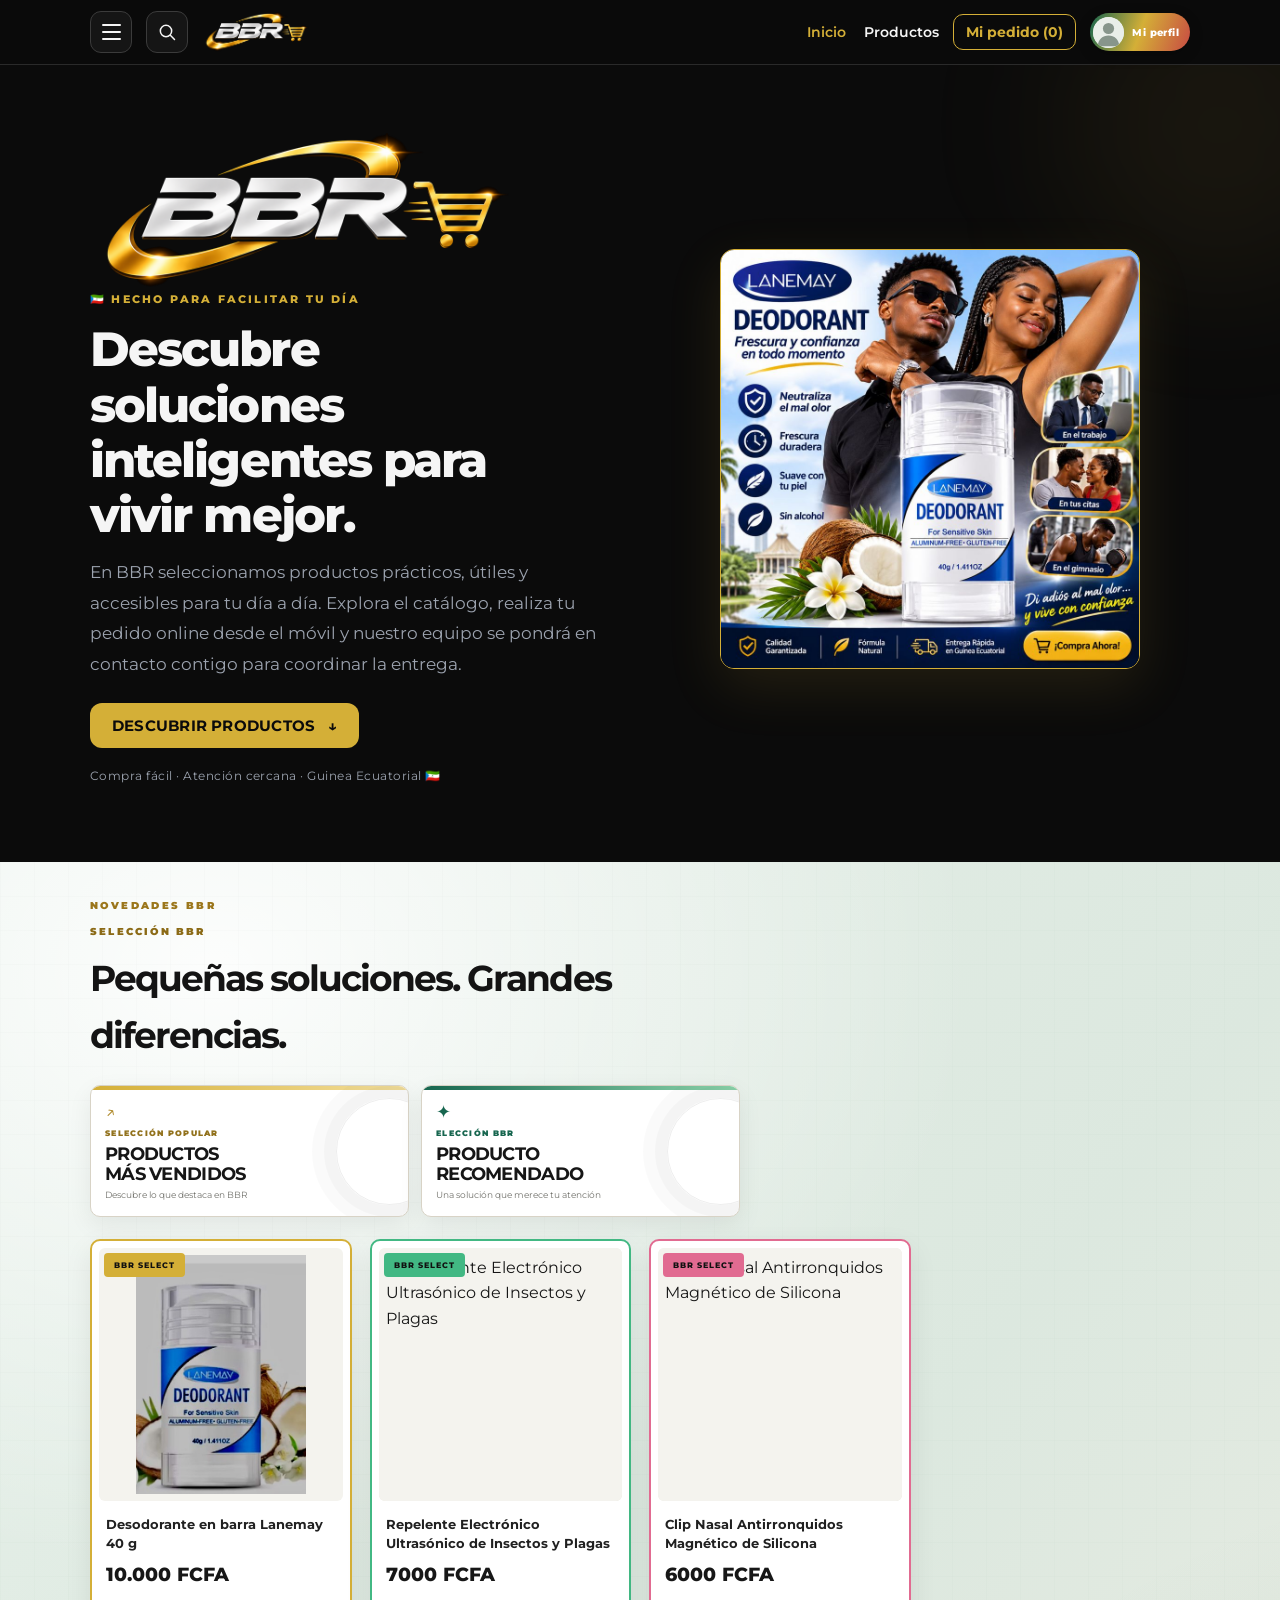
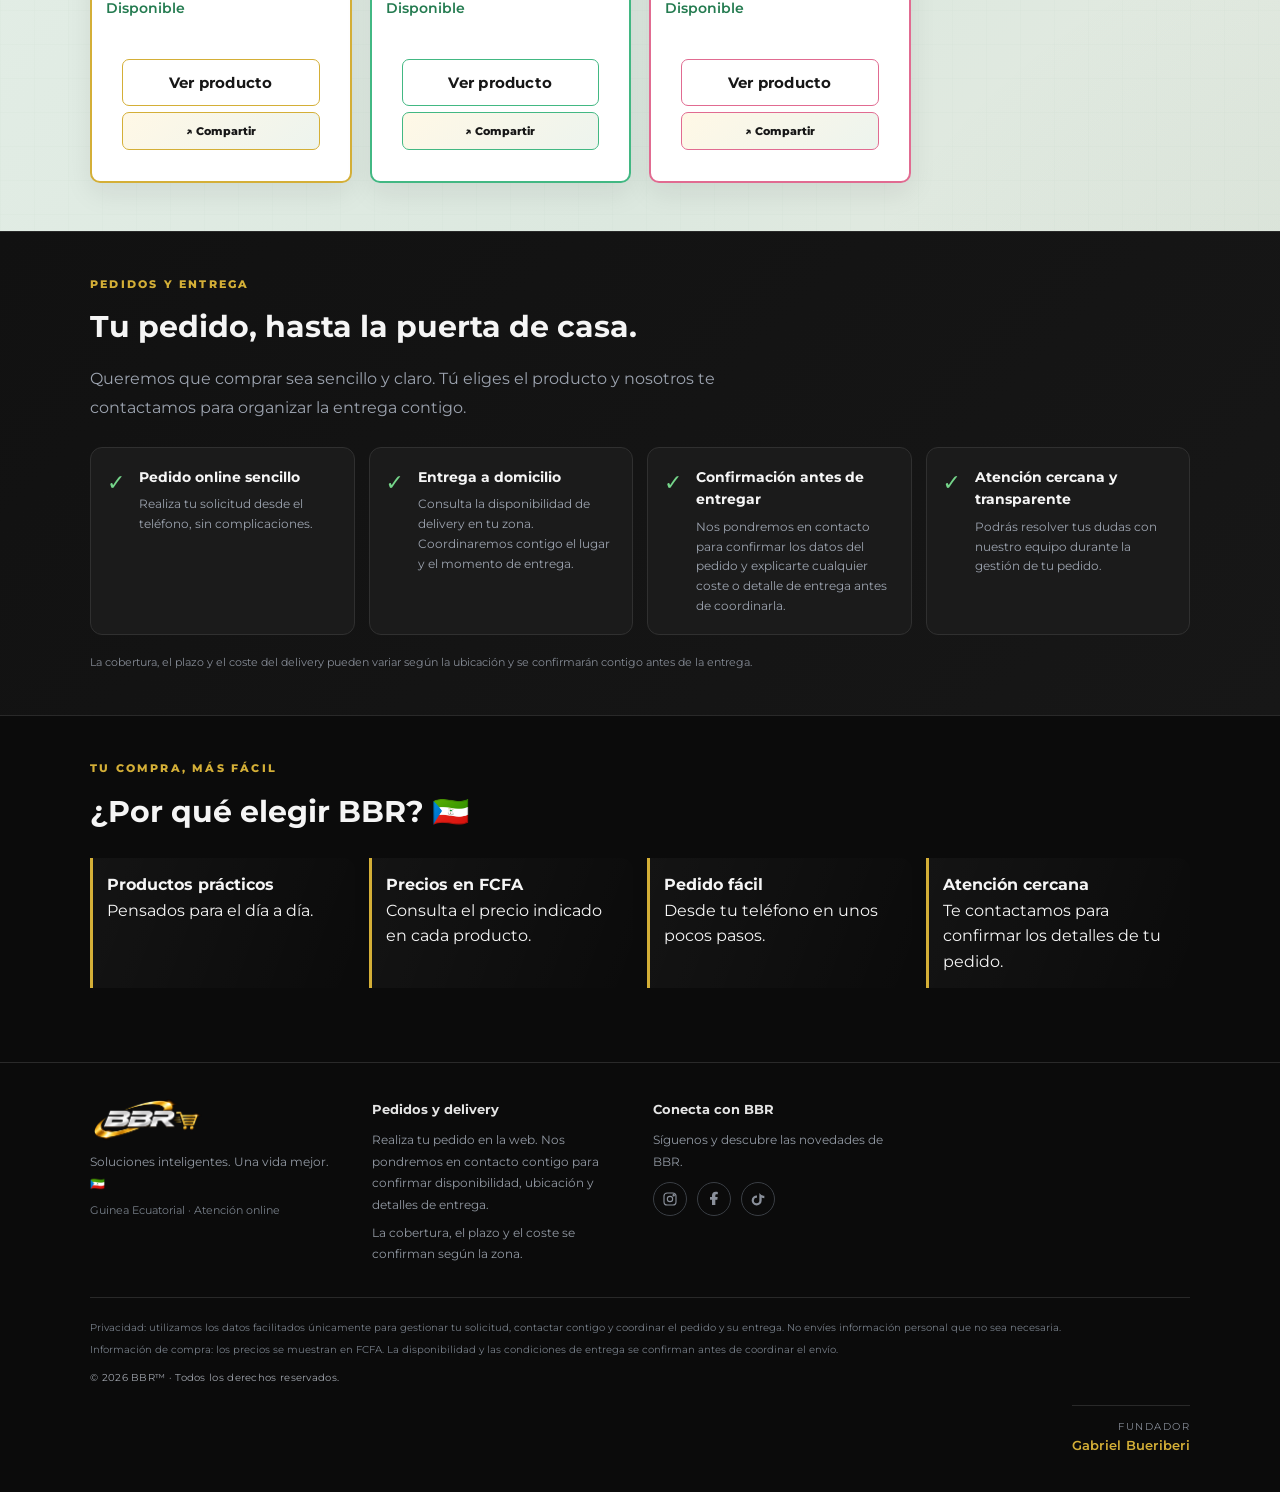
==== index.html @ b3d57d75 "Refresh BBR pages with latest search and back navigation" ====
<!doctype html>
<html lang="es">
<head>
<meta charset="utf-8">
<meta name="viewport" content="width=device-width,initial-scale=1">
<title>Inicio | BBR</title>
<meta name="description" content="BBR: productos prácticos y accesibles en Guinea Ecuatorial. Haz tu pedido online y consulta la entrega a domicilio según tu zona.">
<link rel="icon" href="logo.png">
<link rel="preconnect" href="https://fonts.googleapis.com">
<link rel="preconnect" href="https://fonts.gstatic.com" crossorigin>
<link href="https://fonts.googleapis.com/css2?family=Montserrat:wght@400;600;700;800&display=swap" rel="stylesheet">
<link rel="stylesheet" href="styles.css?v=20261126-search1">
</head>
<body data-page="home">
<header id="hd"></header>
<main>
  <div class="hero">
    <div class="w">
      <div>
        <img class="logo" src="logo.png" alt="BBR">
        <p class="eyebrow">🇬🇶 HECHO PARA FACILITAR TU DÍA</p>
        <h1>Descubre soluciones inteligentes para vivir mejor.</h1>
        <p class="lead">En BBR seleccionamos productos prácticos, útiles y accesibles para tu día a día. Explora el catálogo, realiza tu pedido online desde el móvil y nuestro equipo se pondrá en contacto contigo para coordinar la entrega.</p>
        <a class="btn hero-cta" href="#productos">DESCUBRIR PRODUCTOS <span aria-hidden="true">↓</span></a>
        <p class="hero-note">Compra fácil · Atención cercana · Guinea Ecuatorial 🇬🇶</p>
      </div>
      <div class="frame"><img src="cartel.jpg" alt="Producto destacado de BBR"></div>
    </div>
  </div>
  <section class="featured-section" id="productos"><div class="w products-reveal"><p class="eyebrow">SELECCIÓN BBR</p><h2>Pequeñas soluciones. Grandes diferencias.</h2><div class="product-highlights" aria-label="Selecciones BBR"><a class="highlight-tile best-seller" href="#productos"><span class="highlight-icon">↗</span><small>SELECCIÓN POPULAR</small><strong>PRODUCTOS<br>MÁS VENDIDOS</strong><span>Descubre lo que destaca en BBR</span></a><a class="highlight-tile recommended" href="#productos"><span class="highlight-icon">✦</span><small>ELECCIÓN BBR</small><strong>PRODUCTO<br>RECOMENDADO</strong><span>Una solución que merece tu atención</span></a></div><div class="grid" id="feat"></div></div></section>
  <section class="delivery-section">
    <div class="w">
      <p class="eyebrow">PEDIDOS Y ENTREGA</p>
      <h2>Tu pedido, hasta la puerta de casa.</h2>
      <p class="delivery-intro">Queremos que comprar sea sencillo y claro. Tú eliges el producto y nosotros te contactamos para organizar la entrega contigo.</p>
      <div class="delivery-points">
        <p><span aria-hidden="true">✓</span><b>Pedido online sencillo</b><small>Realiza tu solicitud desde el teléfono, sin complicaciones.</small></p>
        <p><span aria-hidden="true">✓</span><b>Entrega a domicilio</b><small>Consulta la disponibilidad de delivery en tu zona. Coordinaremos contigo el lugar y el momento de entrega.</small></p>
        <p><span aria-hidden="true">✓</span><b>Confirmación antes de entregar</b><small>Nos pondremos en contacto para confirmar los datos del pedido y explicarte cualquier coste o detalle de entrega antes de coordinarla.</small></p>
        <p><span aria-hidden="true">✓</span><b>Atención cercana y transparente</b><small>Podrás resolver tus dudas con nuestro equipo durante la gestión de tu pedido.</small></p>
      </div>
      <p class="delivery-note">La cobertura, el plazo y el coste del delivery pueden variar según la ubicación y se confirmarán contigo antes de la entrega.</p>
    </div>
  </section>
  <section><div class="w"><p class="eyebrow">TU COMPRA, MÁS FÁCIL</p><h2>¿Por qué elegir BBR? 🇬🇶</h2><div class="adv"><p><b>Productos prácticos</b>Pensados para el día a día.</p><p><b>Precios en FCFA</b>Consulta el precio indicado en cada producto.</p><p><b>Pedido fácil</b>Desde tu teléfono en unos pocos pasos.</p><p><b>Atención cercana</b>Te contactamos para confirmar los detalles de tu pedido.</p></div></div></section>
</main>
<footer id="ft"></footer>
<script src="app.js?v=20261126-search1"></script>
</body>
</html>
---- styles.css ----
:root{--n:#0B0B0B;--o:#D4AF37;--b:#F5F5F5;--g:#9CA3AF;--l:#161616;--r:14px}
*{box-sizing:border-box;margin:0}html{scroll-behavior:smooth}
body{font:400 16px/1.6 Montserrat,system-ui,sans-serif;background:var(--n);color:var(--b)}
img{max-width:100%;display:block}a{color:inherit;text-decoration:none}
.w{width:min(1100px,92%);margin:auto}
header{position:sticky;top:0;z-index:9;background:rgba(11,11,11,.94);border-bottom:1px solid #2a2a2a;backdrop-filter:blur(8px)}
header .w{display:flex;align-items:center;justify-content:space-between;height:64px;gap:12px}
header img{height:40px;width:auto}nav{display:flex;gap:18px;font-weight:600;font-size:14px}
nav a:hover,nav a.on{color:var(--o)}
.cart{border:1px solid var(--o);color:var(--o);padding:6px 12px;border-radius:99px;font-weight:700;font-size:14px;white-space:nowrap}
.btn{display:inline-block;background:var(--o);color:var(--n);font:700 15px Montserrat,sans-serif;padding:14px 26px;border:0;border-radius:99px;cursor:pointer;transition:transform .15s,box-shadow .15s}
.btn:hover{transform:translateY(-2px);box-shadow:0 6px 22px rgba(212,175,55,.35)}
.btn.s{background:0;color:var(--o);border:1px solid var(--o)}.btn[disabled]{opacity:.5;cursor:not-allowed}
:focus-visible{outline:2px solid var(--o);outline-offset:3px}
.hero{padding:40px 0 56px}.hero .w{display:grid;gap:28px;align-items:center}
.hero img.logo{width:min(420px,90%)}
h1{font-size:clamp(28px,6vw,48px);line-height:1.15;font-weight:800;margin:14px 0}
h2{font-size:clamp(22px,4vw,30px);font-weight:700;margin-bottom:22px}
.lead{color:var(--g);max-width:46ch;margin-bottom:24px}
.frame{border:1px solid var(--o);border-radius:var(--r);overflow:hidden}
.hero .frame{max-width:420px;animation:in .9s ease both}
@keyframes in{from{opacity:0;transform:translateY(18px)}to{opacity:1;transform:none}}
@media(min-width:760px){.hero .w{grid-template-columns:1.1fr .9fr}}
@media(prefers-reduced-motion:reduce){*{animation:none!important;transition:none!important}}
section{padding:44px 0}
.grid{display:grid;gap:18px;grid-template-columns:repeat(auto-fill,minmax(230px,1fr))}
.card{background:var(--l);border:1px solid #262626;border-radius:var(--r);overflow:hidden;display:flex;flex-direction:column}
.card:hover{border-color:var(--o)}.card img{aspect-ratio:1;object-fit:cover;background:#ddd}
.card div{padding:16px;display:flex;flex-direction:column;gap:6px;flex:1}
.price{color:var(--o);font-weight:800;font-size:20px}.mut{color:var(--g);font-size:14px}
.ok{color:#7fd48a;font-size:14px;font-weight:600}.no{color:#e57373;font-size:14px;font-weight:600}
.adv{display:grid;gap:14px;grid-template-columns:repeat(auto-fit,minmax(200px,1fr))}
.adv p{border-left:3px solid var(--o);padding:4px 14px}.adv b{display:block}
.pd{display:grid;gap:28px}@media(min-width:760px){.pd{grid-template-columns:1fr 1fr}}
.qty{display:flex;align-items:center;gap:6px}
.qty button{width:40px;height:40px;border-radius:50%;border:1px solid var(--o);background:0;color:var(--o);font-size:20px;cursor:pointer}
.qty span{min-width:34px;text-align:center;font-weight:700}
.tot{font-size:22px;font-weight:800;margin:14px 0}
.acts{display:flex;gap:10px;flex-wrap:wrap;margin-top:12px}
label{display:block;font-weight:600;font-size:14px;margin:12px 0 4px}
input,textarea{width:100%;background:var(--l);color:var(--b);border:1px solid #333;border-radius:10px;padding:12px;font:inherit}
input:focus,textarea:focus{border-color:var(--o);outline:0}
.hp{position:absolute;left:-9999px}
.line{display:flex;justify-content:space-between;align-items:center;gap:10px;padding:14px 0;border-bottom:1px solid #262626;flex-wrap:wrap}
.box{background:var(--l);border:1px solid var(--o);border-radius:var(--r);padding:18px;margin-top:18px}
.err{color:#e57373;font-size:14px;margin-top:6px}
footer{border-top:1px solid #2a2a2a;padding:36px 0;margin-top:30px;color:var(--g);font-size:14px}
footer .w{display:grid;gap:18px;grid-template-columns:repeat(auto-fit,minmax(220px,1fr))}footer img{height:44px;margin-bottom:8px}


/* Ajustes de navegación móvil y legibilidad */
.product-title{font-size:clamp(25px,5vw,34px);line-height:1.2;margin:0 0 14px}
.product-desc{margin-top:14px}
.label-inline{font-size:14px;font-weight:700;margin:18px 0 8px}
.remove{border:1px solid #555;border-radius:999px;background:transparent;color:var(--g);padding:8px 12px;cursor:pointer}
.remove:hover{border-color:var(--o);color:var(--o)}
.card .btn{margin-top:8px;text-align:center}
.card>a:first-child{display:block}
.card>a:first-child img{width:100%}
#sum{line-height:1.8}
#sum h2{margin-bottom:10px}
#sum p{margin:8px 0}
@media(max-width:520px){
  header .w{height:auto;min-height:64px;flex-wrap:wrap;padding:10px 0}
  header img{height:34px}
  nav{gap:12px;font-size:13px}
  .cart{font-size:12px;padding:6px 10px}
  .hero{padding:28px 0 36px}
  section{padding:32px 0}
  .line{align-items:flex-start}
  .line>div:first-child{width:100%}
  .acts .btn{width:100%;text-align:center}
}


/* BBR premium refresh */
.eyebrow{color:var(--o);font-size:11px;font-weight:800;letter-spacing:.2em;margin-bottom:10px}
.hero{position:relative;overflow:hidden}
.hero:before{content:"";position:absolute;width:320px;height:320px;border-radius:50%;background:rgba(212,175,55,.07);filter:blur(70px);top:-100px;right:-100px;pointer-events:none}
.hero .w{position:relative}
.hero h1{max-width:13ch;letter-spacing:-.04em}
.hero .lead{font-size:17px;line-height:1.8}
.hero-note{font-size:12px;color:var(--g);margin-top:18px;letter-spacing:.04em}
.hero .frame{box-shadow:0 18px 55px rgba(212,175,55,.12)}
.card{transition:transform .25s ease,border-color .25s ease,box-shadow .25s ease}
.card:hover{transform:translateY(-5px);box-shadow:0 14px 34px rgba(0,0,0,.28)}
.btn{transition:transform .2s ease,box-shadow .2s ease,filter .2s ease}
.btn:active{transform:scale(.97)}
.adv p{background:linear-gradient(110deg,rgba(255,255,255,.035),transparent);border-radius:0 12px 12px 0;padding:14px}
footer .founder{font-family:Georgia,serif;font-style:italic;color:var(--o);font-size:15px;letter-spacing:.03em;margin-top:16px}
@media(min-width:760px){.hero{padding:68px 0 76px}.hero .w{gap:56px}}
@media(prefers-reduced-motion:no-preference){.hero .w>div:first-child{animation:rise .7s ease both}.hero .frame{animation:rise .9s .12s ease both}}
@keyframes rise{from{opacity:0;transform:translateY(22px)}to{opacity:1;transform:translateY(0)}}


/* BBR: información de entrega y pie corporativo */
.delivery-section{background:linear-gradient(135deg,#111 0%,#171717 100%);border-top:1px solid #292929;border-bottom:1px solid #292929}
.delivery-intro{color:var(--g);max-width:680px;margin:-8px 0 24px;line-height:1.8}
.delivery-points{display:grid;grid-template-columns:repeat(auto-fit,minmax(220px,1fr));gap:14px}
.delivery-points p{position:relative;background:#1b1b1b;border:1px solid #303030;border-radius:12px;padding:18px 16px 18px 48px;min-height:112px}
.delivery-points p>span{position:absolute;left:16px;top:17px;color:#75d58a;font-size:22px;font-weight:800}
.delivery-points b{display:block;color:var(--b);font-size:14px;margin-bottom:6px}
.delivery-points small{display:block;color:var(--g);font-size:12px;line-height:1.65}
.delivery-note{margin-top:18px;color:#858b95;font-size:11px;line-height:1.7}
footer .footer-grid{display:grid;grid-template-columns:repeat(auto-fit,minmax(210px,1fr));gap:26px;align-items:start}
.footer-brand img{height:42px;width:auto;margin-bottom:10px}
.footer-brand p,.footer-info p,.footer-social p{color:#9299a3;font-size:12px;line-height:1.8;margin:6px 0}
.footer-grid b{display:block;color:#e5e5e5;font-size:13px;margin-bottom:9px}
.footer-location{font-size:11px!important;color:#777f89!important}
.social-soon{margin-bottom:10px!important}
.social-icons{display:flex;gap:10px}
.social-icons span{width:34px;height:34px;border:1px solid #41464d;border-radius:50%;display:grid;place-items:center;color:#9ca3af;opacity:.8}
.social-icons svg{width:16px;height:16px;fill:none;stroke:currentColor;stroke-width:1.7}
.social-icons span:nth-child(2) svg,.social-icons span:nth-child(3) svg{fill:currentColor;stroke:none}
.footer-legal{grid-column:1/-1;border-top:1px solid #292929;padding-top:17px;color:#777f89;font-size:10px;line-height:1.8}
.footer-legal p{margin:4px 0}
.footer-legal .copyright{margin-top:10px;color:#a0a5ad;letter-spacing:.03em}
.footer-founder{grid-column:1/-1;justify-self:end;text-align:right;border-top:1px solid #292929;padding-top:13px;margin-top:-12px}
.footer-founder span{display:block;color:#858b95;font-size:10px;text-transform:uppercase;letter-spacing:.15em}
.footer-founder strong{display:block;color:#d4af37;font-family:Montserrat,system-ui,sans-serif;font-size:13px;font-weight:600;letter-spacing:.02em}
@media(max-width:520px){footer .footer-grid{gap:20px}.footer-founder{margin-top:-8px}}


/* BBR refined interaction and softer rectangular controls */
:root{--paper:#f2f2ee;--ink:#171717}
.btn{border-radius:12px;padding:13px 22px;letter-spacing:.015em}
.btn:hover{transform:translateY(-2px);box-shadow:0 9px 24px rgba(212,175,55,.22);filter:brightness(1.04)}
.btn:active{transform:translateY(0) scale(.985)}
.btn.s{border-radius:12px}
.cart{border-radius:10px}
.remove{border-radius:10px}
.qty button{border-radius:10px}
input,textarea{border-radius:10px}
.hero-cta span{display:inline-block;margin-left:8px;transition:transform .25s ease}
.hero-cta:hover span{transform:translateY(3px)}
html{scroll-behavior:smooth;scroll-padding-top:82px}
#productos{scroll-margin-top:82px}
.featured-section{background:var(--paper);color:var(--ink);position:relative;overflow:hidden}
.featured-section h2{color:#171717}
.featured-section .eyebrow{color:#9b761b}
.featured-section .card{background:#fff;border:1px solid #e4e2da;box-shadow:0 8px 24px rgba(20,20,20,.055)}
.featured-section .card:hover{border-color:#c9a43b;box-shadow:0 14px 30px rgba(20,20,20,.11)}
.featured-section .card div{color:#202020}
.featured-section .card .mut{color:#707070}
.featured-section .price{color:#9b761b}
.featured-section .btn.s{color:#8a6815;border-color:#b89432;background:#fff}
.products-reveal{opacity:0;transform:translateY(22px);transition:opacity .7s ease,transform .7s cubic-bezier(.2,.7,.2,1)}
.products-reveal.is-visible{opacity:1;transform:translateY(0)}
@media(prefers-reduced-motion:reduce){
  html{scroll-behavior:auto}
  .products-reveal{opacity:1;transform:none;transition:none}
  .hero-cta span{transition:none}
}


/* Menú móvil BBR y acceso de cuenta en preparación */
header .header-inner{position:relative;display:flex;align-items:center;justify-content:space-between;gap:14px}
.menu-toggle{width:42px;height:42px;flex:0 0 42px;border:1px solid #3b3b3b;border-radius:11px;background:#151515;display:flex;flex-direction:column;align-items:center;justify-content:center;gap:5px;cursor:pointer;transition:background .25s,border-color .25s,transform .25s}
.menu-toggle span{width:19px;height:2px;background:#f5f5f5;border-radius:2px;transition:transform .28s,opacity .2s,width .25s}
.menu-toggle:hover{border-color:var(--o);background:#202020}
.menu-toggle.is-open span:first-child{transform:translateY(7px) rotate(45deg)}
.menu-toggle.is-open span:nth-child(2){opacity:0;width:8px}
.menu-toggle.is-open span:last-child{transform:translateY(-7px) rotate(-45deg)}
.header-logo{margin-right:auto}
.mobile-menu{position:absolute;z-index:12;left:0;top:calc(100% + 10px);width:min(310px,88vw);padding:20px;background:#111;border:1px solid #343434;border-radius:16px;box-shadow:0 22px 55px rgba(0,0,0,.42);display:flex;flex-direction:column;gap:5px;opacity:0;visibility:hidden;transform:translateY(-10px) scale(.97);transform-origin:top left;transition:opacity .25s ease,transform .3s cubic-bezier(.2,.8,.2,1),visibility .25s}
.mobile-menu.is-open{opacity:1;visibility:visible;transform:translateY(0) scale(1)}
.menu-heading{display:flex;align-items:center;justify-content:space-between;color:var(--o);font-size:11px;font-weight:800;letter-spacing:.18em;padding:0 2px 12px;border-bottom:1px solid #303030;margin-bottom:5px}
.menu-close{border:0;background:transparent;color:#aaa;font-size:26px;line-height:1;cursor:pointer}
.mobile-menu>a{padding:12px 10px;border-radius:9px;color:#eee;font-size:14px;font-weight:600;transition:background .2s,color .2s}
.mobile-menu>a:hover,.mobile-menu>a.on{background:#242424;color:var(--o)}
.menu-backdrop{position:fixed;inset:64px 0 0;z-index:8;background:rgba(0,0,0,.25);backdrop-filter:blur(2px)}
.menu-backdrop[hidden]{display:none}
body.menu-open{overflow:hidden}
.login-preview{margin-top:12px;padding:13px 12px;border:1px solid rgba(212,175,55,.65);border-radius:11px;background:linear-gradient(110deg,#d4af37,#f0d77c);color:#101010;font:700 13px Montserrat,sans-serif;display:flex;align-items:center;justify-content:space-between;gap:8px;cursor:pointer;transition:transform .25s,box-shadow .25s}
.login-preview span{font-size:8px;letter-spacing:.1em;opacity:.72}
.login-preview.login-pulse{animation:loginPulse .82s cubic-bezier(.2,.8,.25,1)}
@keyframes loginPulse{0%{transform:scale(1)}18%{transform:scale(1.07) rotate(-1deg)}32%{transform:scale(1.09) rotate(1deg)}46%{transform:scale(1.07) rotate(-.7deg)}62%{transform:scale(1.04) rotate(.5deg)}100%{transform:scale(1)}}
.social-icons a,.social-icons span{width:34px;height:34px;border:1px solid #41464d;border-radius:50%;display:grid;place-items:center;color:#9ca3af;opacity:.88;transition:color .2s,border-color .2s,transform .2s}
.social-icons a:hover{color:var(--o);border-color:var(--o);transform:translateY(-2px)}
.social-icons a svg,.social-icons span svg{width:16px;height:16px;fill:none;stroke:currentColor;stroke-width:1.7}
.social-icons span:nth-child(2) svg,.social-icons a:last-child svg{fill:currentColor;stroke:none}
@media(max-width:520px){
  header .header-inner{height:64px;min-height:64px;flex-wrap:nowrap;padding:0}
  header .header-inner nav{display:none}
  .header-logo img{height:34px}
  .cart{font-size:11px;padding:6px 9px}
}
@media(prefers-reduced-motion:reduce){.mobile-menu,.menu-toggle span,.login-preview{transition:none;animation:none!important}}


/* BBR - cuenta de cliente Firebase */
.account-wrap{max-width:520px;margin:0 auto}.account-card{background:#171717;border:1px solid #39332a;border-radius:16px;padding:24px;box-shadow:0 16px 40px rgba(0,0,0,.2)}.account-card h1{font-size:30px;margin:0 0 8px}.account-sub{color:#a7a7a7;font-size:13px;margin-bottom:20px}.account-card label{margin-top:14px}.account-card input{margin-top:5px}.account-card .btn{width:100%;margin-top:18px}.account-switch{margin-top:20px;text-align:center;color:#b9b9b9;font-size:13px}.account-switch button,.account-link{background:none;border:0;color:var(--o);font:600 13px Montserrat,sans-serif;text-decoration:underline;cursor:pointer;padding:0}.account-message{font-size:13px;line-height:1.7;margin-top:14px;color:#ddd}.account-message.error{color:#ff8989}.account-message.success{color:#8ce09a}.account-status{border:1px solid #4b4024;background:#211d12;padding:16px;border-radius:12px;margin-top:18px}.account-status strong{color:var(--o)}.account-actions{display:flex;gap:10px;flex-wrap:wrap;margin-top:14px}.account-actions .btn{width:auto;margin:0}.account-hidden{display:none!important}.account-small{font-size:11px;color:#858b95;margin-top:16px;line-height:1.7}


/* BBR cuenta: identidad tropical ecuatorial, aislada del diseño de la tienda */
body[data-page="account"] main{background:linear-gradient(145deg,#f5f1e8 0%,#e8f0e8 52%,#f7f2e8 100%);color:#173b32;min-height:72vh;overflow:hidden}
body[data-page="account"] main section{padding:58px 0 76px}
body[data-page="account"] .account-wrap{max-width:590px;position:relative}
body[data-page="account"] .account-scene{position:relative;padding:30px 0 20px}
body[data-page="account"] .account-card{position:relative;z-index:2;background:rgba(255,255,255,.94);color:#173b32;border:1px solid rgba(17,88,66,.15);border-radius:24px;padding:30px;box-shadow:0 24px 70px rgba(22,67,52,.13);backdrop-filter:blur(10px)}
body[data-page="account"] .account-card h1{color:#143f32;font-size:clamp(27px,5vw,34px);letter-spacing:-.04em}
body[data-page="account"] .account-card .eyebrow{color:#b58b3a;letter-spacing:.16em}
body[data-page="account"] .account-sub,body[data-page="account"] .account-small{color:#74877d}
body[data-page="account"] .account-card label{color:#244c3f;font-size:12px}
body[data-page="account"] .account-card input{background:#f7f8f4;color:#173b32;border:1px solid #dce5dc;border-radius:12px;padding:14px 90px 14px 14px}
body[data-page="account"] .account-card input:focus{border-color:#39856b;box-shadow:0 0 0 3px rgba(57,133,107,.1)}
body[data-page="account"] .account-card .btn{background:#17664f;color:#fff;border-radius:12px;box-shadow:0 8px 18px rgba(23,102,79,.16);letter-spacing:.04em}
body[data-page="account"] .account-card .btn:hover{background:#0f513e;box-shadow:0 12px 24px rgba(23,102,79,.22)}
body[data-page="account"] .account-card .btn.s{background:transparent;color:#17664f;border-color:#17664f;box-shadow:none}
body[data-page="account"] .account-switch{color:#718279}
body[data-page="account"] .account-switch button,body[data-page="account"] .account-link{color:#17664f;font-weight:800}
body[data-page="account"] .account-message{color:#49685b}
body[data-page="account"] .account-message.error{color:#b4473e}
body[data-page="account"] .account-message.success{color:#17664f}
body[data-page="account"] .account-status{background:#eff7f0;border:1px solid #d4e6d8;border-radius:15px;color:#173b32}
body[data-page="account"] .account-status strong{color:#17664f}
.password-field{position:relative}
.password-field input{padding-right:88px!important}
.password-toggle{position:absolute;right:9px;top:50%;transform:translateY(-50%);border:0;border-radius:8px;padding:7px 10px;background:#e7efe8;color:#17664f;font:700 11px Montserrat,sans-serif;cursor:pointer}
.password-toggle:hover{background:#d7e8da}
.account-emblem{display:flex;align-items:center;justify-content:center;gap:10px;margin:0 auto 18px;width:max-content;color:#547365;font-size:8px;font-weight:800;letter-spacing:.13em;line-height:1.45}
.emblem-shield{width:42px;height:46px;display:grid;place-items:center;clip-path:polygon(50% 0,100% 13%,92% 72%,50% 100%,8% 72%,0 13%);background:linear-gradient(90deg,#278b57 0 33%,#fff 33% 66%,#d84b43 66%);font-size:20px;filter:drop-shadow(0 3px 5px rgba(0,0,0,.15))}
.tropical-palm{position:absolute;z-index:3;font-size:52px;filter:drop-shadow(0 8px 8px rgba(26,68,49,.14));pointer-events:none;animation:palmDrift 5.5s ease-in-out infinite}
.palm-one{left:-24px;top:4px;transform:rotate(-12deg)}
.palm-two{right:-24px;bottom:0;transform:rotate(12deg);animation-delay:-2.5s}
.float-badge{position:absolute;z-index:4;padding:9px 13px;border:1px solid rgba(255,255,255,.8);border-radius:999px;background:rgba(255,255,255,.88);box-shadow:0 8px 24px rgba(24,69,51,.1);color:#28634d;font-size:9px;font-weight:800;letter-spacing:.08em;white-space:nowrap;animation:badgeFloat 4.5s ease-in-out infinite}
.badge-one{top:-5px;right:8%;animation-delay:-1s}
.badge-two{bottom:3px;left:3%;animation-delay:-2.4s}
.badge-three{top:42%;right:-48px;animation-delay:-3.2s}
@keyframes badgeFloat{0%,100%{transform:translateY(0) rotate(-2deg)}50%{transform:translateY(-10px) rotate(2deg)}}
@keyframes palmDrift{0%,100%{translate:0 0;rotate:-3deg}50%{translate:0 -9px;rotate:3deg}}
body[data-page="account"] footer{background:#0b0b0b}
@media(max-width:600px){
 body[data-page="account"] main section{padding:34px 0 52px}
 body[data-page="account"] .account-card{padding:23px 18px;border-radius:19px}
 .tropical-palm{font-size:38px}.palm-one{left:-9px}.palm-two{right:-8px}
 .badge-one{right:2%;top:-13px}.badge-two{left:0;bottom:-2px}.badge-three{right:-6px;top:48%;font-size:8px}
}
@media(prefers-reduced-motion:reduce){.tropical-palm,.float-badge{animation:none!important}}


/* BBR cuenta: experiencia premium tropical inspirada en Guinea Ecuatorial */
body[data-page="account"] main{position:relative;background:radial-gradient(ellipse at 8% 12%,rgba(230,190,103,.25),transparent 28%),radial-gradient(ellipse at 94% 78%,rgba(27,119,82,.19),transparent 32%),linear-gradient(135deg,#f7f2e7 0%,#e7f1e9 48%,#f4eadb 100%)}
body[data-page="account"] main:before,body[data-page="account"] main:after{content:"";position:absolute;pointer-events:none;border-radius:50%;filter:blur(2px);opacity:.38}
body[data-page="account"] main:before{width:230px;height:230px;border:1px solid rgba(28,103,75,.25);top:7%;left:-110px;box-shadow:0 0 0 22px rgba(28,103,75,.035),0 0 0 48px rgba(28,103,75,.025)}
body[data-page="account"] main:after{width:300px;height:300px;border:1px solid rgba(190,147,63,.3);bottom:3%;right:-150px;box-shadow:0 0 0 25px rgba(190,147,63,.04),0 0 0 55px rgba(190,147,63,.025)}
body[data-page="account"] .account-scene{padding:48px 0 38px}
body[data-page="account"] .account-card{border:1px solid rgba(255,255,255,.95);box-shadow:0 30px 85px rgba(24,73,53,.16),0 4px 16px rgba(179,139,61,.08);overflow:hidden}
body[data-page="account"] .account-card:before{content:"";position:absolute;left:0;right:0;top:0;height:5px;background:linear-gradient(90deg,#28784f 0 33%,#fff 33% 66%,#d94a43 66% 100%)}
body[data-page="account"] .account-card:after{content:"✦  BATA  ·  MALABO  ·  GUINEA ECUATORIAL  ✦";display:block;text-align:center;color:#9aab9e;font-size:8px;font-weight:800;letter-spacing:.18em;margin-top:23px}
body[data-page="account"] .account-card .btn{background:linear-gradient(110deg,#17664f,#23815e);box-shadow:0 9px 20px rgba(23,102,79,.2);position:relative;overflow:hidden}
body[data-page="account"] .account-card .btn:before{content:"";position:absolute;top:-40%;left:-35%;width:24%;height:180%;background:rgba(255,255,255,.22);transform:rotate(24deg);transition:left .55s ease}
body[data-page="account"] .account-card .btn:hover:before{left:120%}
body[data-page="account"] .account-card input{transition:border-color .2s,box-shadow .2s,background .2s}
body[data-page="account"] .account-card input:focus{background:#fff}
body[data-page="account"] .account-emblem{position:relative;padding:9px 16px;border:1px solid rgba(37,112,78,.12);border-radius:50px;background:rgba(239,247,239,.85);box-shadow:0 6px 18px rgba(30,90,61,.07)}
body[data-page="account"] .emblem-shield{animation:shieldGlow 3.8s ease-in-out infinite}
body[data-page="account"] .float-badge{border-color:rgba(36,111,79,.13);background:rgba(255,255,255,.94);box-shadow:0 12px 28px rgba(24,69,51,.13);backdrop-filter:blur(8px)}
body[data-page="account"] .badge-one{animation:badgeOrbit 6s ease-in-out infinite}
body[data-page="account"] .badge-two{animation:badgeOrbit 5.2s ease-in-out infinite reverse}
body[data-page="account"] .badge-three{animation:badgeOrbit 6.8s ease-in-out infinite}
body[data-page="account"] .tropical-palm{filter:drop-shadow(0 9px 9px rgba(26,68,49,.2));animation:palmSway 6s ease-in-out infinite}
body[data-page="account"] .palm-two{animation-delay:-3s}
@keyframes shieldGlow{0%,100%{filter:drop-shadow(0 3px 5px rgba(0,0,0,.12))}50%{filter:drop-shadow(0 0 12px rgba(36,135,87,.45))}}
@keyframes badgeOrbit{0%,100%{translate:0 0;rotate:-2deg}50%{translate:0 -12px;rotate:2deg}}
@keyframes palmSway{0%,100%{translate:0 0;rotate:-5deg}50%{translate:0 -12px;rotate:5deg}}
body[data-page="account"] .account-card .btn:disabled{opacity:.72;cursor:wait;filter:saturate(.7)}
@media(max-width:600px){body[data-page="account"] .account-scene{padding:39px 0 30px}body[data-page="account"] .account-card:after{font-size:7px;letter-spacing:.12em}.badge-three{right:-2px}}
@media(prefers-reduced-motion:reduce){body[data-page="account"] .emblem-shield,body[data-page="account"] .badge-one,body[data-page="account"] .badge-two,body[data-page="account"] .badge-three,body[data-page="account"] .tropical-palm{animation:none!important}body[data-page="account"] .account-card .btn:before{display:none}}


/* Perfil del cliente BBR */
body[data-page="account"] .profile-top{display:flex;align-items:center;justify-content:space-between;gap:14px;margin-bottom:12px}
body[data-page="account"] .profile-top h1{margin:0 0 5px}
body[data-page="account"] .profile-top .account-sub{margin:0}
body[data-page="account"] .profile-avatar-control{position:relative;display:block;flex:0 0 88px;width:88px;height:88px;margin:0;cursor:pointer;border-radius:50%;padding:4px;background:linear-gradient(135deg,#28784f,#e1bd66,#d94a43);box-shadow:0 8px 22px rgba(24,73,53,.18);transition:transform .25s,box-shadow .25s}
body[data-page="account"] .profile-avatar-control:hover{transform:translateY(-3px) scale(1.04);box-shadow:0 12px 28px rgba(24,73,53,.24)}
body[data-page="account"] .profile-avatar-control img{display:block;width:100%;height:100%;object-fit:cover;border-radius:50%;background:#e7efe8}
body[data-page="account"] .profile-avatar-control span{position:absolute;right:-1px;bottom:0;width:27px;height:27px;border:3px solid white;border-radius:50%;display:grid;place-items:center;background:#17664f;color:#fff;font-size:19px;line-height:1}
body[data-page="account"] .profile-hint{color:#84948a;font-size:11px;margin:8px 0 12px}
body[data-page="account"] #customer-name{color:#17664f}
body[data-page="ped"] #n[readonly]{background:#edf3ed;color:#17664f;border-color:#cddfd0;font-weight:700}
@media(max-width:420px){body[data-page="account"] .profile-avatar-control{flex-basis:72px;width:72px;height:72px}}

.header-profile{display:inline-flex;align-items:center;justify-content:center;flex:0 0 40px;width:40px;height:40px;border-radius:50%;padding:2px;background:linear-gradient(135deg,#28784f,#e1bd66,#d94a43);box-shadow:0 4px 14px rgba(0,0,0,.22);transition:transform .2s,box-shadow .2s}
.header-profile:hover{transform:translateY(-2px) scale(1.05);box-shadow:0 7px 18px rgba(212,175,55,.22)}
.header-profile img{width:100%;height:100%;border-radius:50%;object-fit:cover;background:#e7efe8}
.header-profile[hidden]{display:none}
@media(max-width:520px){.header-profile{flex-basis:35px;width:35px;height:35px}}


/* BBR profile navigation: visible label beside the order button */
.header-profile{width:auto;min-width:42px;height:38px;flex:0 0 auto;gap:8px;padding:3px 11px 3px 3px;border-radius:999px;color:#fff;text-decoration:none;background:linear-gradient(110deg,#17664f,#d4af37,#c84b43);font:800 10px Montserrat,sans-serif;letter-spacing:.04em;white-space:nowrap}
.header-profile img{width:31px;height:31px;flex:0 0 31px}
.header-profile span{display:inline}
@media(max-width:520px){.header-profile{height:34px;gap:5px;padding-right:8px;font-size:9px}.header-profile img{width:27px;height:27px;flex-basis:27px}}

/* BBR profile hub: animated glitch / graffiti atmosphere, clear central profile */
body[data-page="profile"]{background:#080909;color:#f7f5ee}
body[data-page="profile"] main{position:relative;isolation:isolate;min-height:78vh;overflow:hidden;background:radial-gradient(ellipse at 50% 42%,#19372c 0%,#101916 37%,#080909 78%)}
body[data-page="profile"] main:before{content:"BBR  /  YOUR SPACE  /  BBR  /  YOUR SPACE";position:absolute;z-index:-1;inset:5% -10%;display:flex;align-items:center;justify-content:center;white-space:nowrap;font:900 clamp(58px,15vw,180px)/.9 Montserrat,sans-serif;letter-spacing:-.1em;color:rgba(255,255,255,.035);transform:rotate(-13deg);text-shadow:5px 0 rgba(217,74,67,.12),-5px 0 rgba(45,178,116,.12);pointer-events:none}
body[data-page="profile"] main:after{content:"✦  GLITCH CULTURE  ✦  BBR  ✦";position:absolute;z-index:-1;top:10%;left:-4%;font:900 clamp(18px,5vw,48px) Montserrat,sans-serif;letter-spacing:.16em;color:rgba(212,175,55,.09);transform:rotate(-8deg);pointer-events:none}
.profile-hub{position:relative;max-width:900px;margin:auto;padding:58px 16px 78px;min-height:650px}
.profile-kicker{color:#d4af37;font-size:10px;font-weight:900;letter-spacing:.3em;text-align:center}
.profile-title{margin:8px 0 28px;text-align:center;font-size:clamp(34px,8vw,68px);line-height:.95;font-weight:900;letter-spacing:-.07em;text-transform:uppercase;text-shadow:3px 0 rgba(217,74,67,.55),-3px 0 rgba(47,180,119,.5)}
.profile-title span{display:block;color:#d4af37}
.profile-graffiti{position:absolute;z-index:0;pointer-events:none;font-weight:900;text-transform:uppercase;letter-spacing:-.08em;opacity:.13;filter:drop-shadow(0 8px 20px rgba(0,0,0,.35))}
.profile-graffiti.g1{top:17%;left:2%;font-size:clamp(36px,8vw,90px);color:#e4c15f;transform:rotate(-14deg)}
.profile-graffiti.g2{right:1%;top:31%;font-size:clamp(30px,7vw,76px);color:#46c28a;transform:rotate(12deg)}
.profile-graffiti.g3{left:4%;bottom:12%;font-size:clamp(27px,6vw,66px);color:#e65a52;transform:rotate(8deg)}
.profile-float{position:absolute;z-index:1;pointer-events:none;border:1px solid rgba(255,255,255,.14);background:rgba(255,255,255,.055);backdrop-filter:blur(8px);box-shadow:0 12px 35px rgba(0,0,0,.2);color:#eee;border-radius:14px;padding:12px 16px;font-size:10px;font-weight:900;letter-spacing:.12em;animation:profileDrift 7s ease-in-out infinite}
.profile-float.f1{top:22%;right:5%;font-size:13px;color:#e5c66b}
.profile-float.f2{top:48%;left:1%;animation-delay:-2s}
.profile-float.f3{bottom:16%;right:4%;font-size:8px;animation-delay:-4s}
.profile-float.f4{top:12%;left:8%;padding:8px 11px;border-radius:50%;animation-delay:-3s}
.profile-panel{position:relative;z-index:2;max-width:590px;margin:0 auto;padding:30px 25px 26px;border:1px solid rgba(212,175,55,.42);border-radius:25px;background:linear-gradient(145deg,rgba(25,31,28,.96),rgba(10,13,12,.96));box-shadow:0 30px 90px rgba(0,0,0,.48),0 0 45px rgba(32,153,95,.12);overflow:hidden}
.profile-panel:before{content:"";position:absolute;inset:0 0 auto;height:3px;background:linear-gradient(90deg,#247b50,#fff,#d94a43,#d4af37)}
.profile-panel-head{display:flex;align-items:center;gap:18px}
.profile-photo-pick{position:relative;display:block;width:112px;height:112px;flex:0 0 112px;padding:4px;border-radius:50%;cursor:pointer;background:conic-gradient(#d4af37,#2aa36b,#fff,#d94a43,#d4af37);box-shadow:0 0 0 7px rgba(255,255,255,.035),0 0 35px rgba(212,175,55,.2);transition:transform .3s,filter .3s}
.profile-photo-pick:hover{transform:scale(1.06) rotate(4deg);filter:brightness(1.15)}
.profile-photo-pick img{width:100%;height:100%;display:block;object-fit:cover;border-radius:50%;background:#202a24}
.profile-photo-pick b{position:absolute;right:-2px;bottom:2px;width:32px;height:32px;border:3px solid #151a17;border-radius:50%;display:grid;place-items:center;background:#d4af37;color:#111;font-size:21px}
.profile-info h2{margin:0 0 7px;font-size:clamp(21px,5vw,29px);overflow-wrap:anywhere}
.profile-info p{margin:0;color:#9ca9a1;font-size:12px;line-height:1.7;overflow-wrap:anywhere}
.profile-edit{display:flex;gap:9px;margin-top:22px}
.profile-edit input{min-width:0;flex:1;background:#101512;border:1px solid #3b4b40;color:#fff;padding:13px;border-radius:11px}
.profile-edit button,.profile-button{border:1px solid rgba(212,175,55,.55);border-radius:11px;padding:12px 15px;background:linear-gradient(110deg,#d4af37,#f0d77c);color:#111;font:800 10px Montserrat,sans-serif;letter-spacing:.07em;cursor:pointer;transition:transform .2s,box-shadow .2s}
.profile-edit button:hover,.profile-button:hover{transform:translateY(-2px);box-shadow:0 9px 25px rgba(212,175,55,.2)}
.profile-actions{display:flex;gap:10px;flex-wrap:wrap;margin-top:18px}
.profile-actions a,.profile-actions button{display:inline-flex;align-items:center;justify-content:center;min-height:43px;text-decoration:none}
.profile-actions .secondary{background:transparent;color:#f4f1e8;border-color:#526258}
.profile-status{min-height:22px;margin:13px 0 0;color:#9de2b2;font-size:12px;line-height:1.6}
.profile-back{display:block;margin:25px auto 0;text-align:center;color:#d6c17d;font-size:11px;text-decoration:none}
@keyframes profileDrift{0%,100%{translate:0 0;rotate:-3deg}50%{translate:0 -15px;rotate:3deg}}
@media(max-width:600px){.profile-hub{padding:42px 13px 55px;min-height:620px}.profile-panel{padding:24px 17px;border-radius:20px}.profile-photo-pick{width:86px;height:86px;flex-basis:86px}.profile-info p{font-size:10px}.profile-float.f1{right:1%;top:20%}.profile-float.f2{left:0;top:53%}.profile-float.f3{right:0;bottom:10%}.profile-graffiti.g1{left:-7%}.profile-graffiti.g2{right:-8%}.profile-edit{flex-direction:column}.profile-edit button{min-height:42px}}
@media(prefers-reduced-motion:reduce){.profile-float{animation:none!important}.profile-photo-pick,.profile-edit button,.profile-button{transition:none}}


/* BBR product showcase: cards vibrantes, entrada escalonada y compartir */
.product-card{position:relative;isolation:isolate;transform:translateY(0);transition:transform .55s cubic-bezier(.2,.75,.2,1),box-shadow .45s,border-color .35s;animation:productPop .75s cubic-bezier(.2,.8,.2,1) both}
.product-card:nth-child(2){animation-delay:.09s}.product-card:nth-child(3){animation-delay:.18s}.product-card:nth-child(4){animation-delay:.27s}
.product-card:before{content:"";position:absolute;z-index:2;inset:0 0 auto;height:3px;background:linear-gradient(90deg,#d4af37,#f5e4a3,#17664f,#d94a43);transform:scaleX(0);transform-origin:left;transition:transform .5s ease;pointer-events:none}
.product-card:hover:before{transform:scaleX(1)}
.product-card:hover{transform:translateY(-9px) scale(1.012);box-shadow:0 22px 48px rgba(0,0,0,.24)}
.card-image-link{position:relative;overflow:hidden;background:linear-gradient(135deg,#f8f7f2,#e9e6dc)}
.card-image-link img{transition:transform .75s cubic-bezier(.2,.75,.2,1),filter .5s}
.product-card:hover .card-image-link img{transform:scale(1.07);filter:saturate(1.08)}
.card-actions{display:flex;gap:8px;align-items:stretch;margin-top:8px}
.card-actions .btn{flex:1;min-width:0}
.share-btn{display:inline-flex;align-items:center;justify-content:center;gap:6px;padding:11px 13px;border:1px solid rgba(212,175,55,.65);border-radius:12px;background:linear-gradient(135deg,rgba(212,175,55,.13),rgba(23,102,79,.12));color:var(--o);font:800 11px Montserrat,sans-serif;cursor:pointer;transition:transform .25s,background .3s,border-color .3s,box-shadow .3s;white-space:nowrap}
.share-btn:hover{transform:translateY(-2px);background:linear-gradient(110deg,rgba(212,175,55,.24),rgba(23,102,79,.22));border-color:var(--o);box-shadow:0 8px 20px rgba(212,175,55,.13)}
.share-btn:active{transform:scale(.96)}
.detail-share{min-height:46px}
.featured-section .share-btn{color:#785b12;border-color:#c5a34b;background:linear-gradient(135deg,#fff8e6,#edf4ee)}
@keyframes productPop{from{opacity:0;transform:translateY(25px) scale(.975);filter:blur(4px)}to{opacity:1;transform:translateY(0) scale(1);filter:blur(0)}}
@media(max-width:420px){.card-actions{flex-direction:column}.card-actions .btn,.card-actions .share-btn{width:100%;min-height:43px}}
@media(prefers-reduced-motion:reduce){.product-card,.card-image-link img,.product-card:before,.share-btn{animation:none!important;transition:none!important}}


/* BBR product launch: productos destacados visibles al entrar */
.featured-section{padding:34px 0 42px;background:radial-gradient(ellipse at 8% 0%,rgba(212,175,55,.13),transparent 38%),linear-gradient(135deg,#f7f6f1,#eeeee8)}
.featured-section:before{content:"NOVEDADES BBR";display:block;width:min(1100px,92%);margin:0 auto 10px;color:#9b761b;font-size:10px;font-weight:900;letter-spacing:.24em}
.featured-section h2{font-size:clamp(23px,4.8vw,36px);margin-bottom:20px;letter-spacing:-.04em}
.featured-section .product-card{box-shadow:0 12px 34px rgba(20,20,20,.09);border-radius:18px}
.featured-section .product-card:after{content:"DESTACADO";position:absolute;z-index:3;top:12px;left:12px;padding:7px 10px;border-radius:7px;background:#171717;color:#f3d77e;font:800 9px Montserrat,sans-serif;letter-spacing:.12em;pointer-events:none}
.product-card.is-tapped{transform:scale(.975) translateY(-3px);box-shadow:0 0 0 2px rgba(212,175,55,.65),0 15px 35px rgba(0,0,0,.2)}
@media(hover:none){.product-card:active{transform:scale(.975)}.product-card .card-image-link img{transition:transform .35s ease}.product-card:active .card-image-link img{transform:scale(1.045)}}
@media(prefers-reduced-motion:reduce){.product-card.is-tapped{transform:none}}


/* BBR 2026 — catálogo dinámico, tarjetas geométricas y acentos por producto */
.featured-section{position:relative;overflow:hidden;padding:36px 0 48px;background:radial-gradient(circle at 5% 10%,rgba(212,175,55,.16),transparent 28%),radial-gradient(circle at 96% 80%,rgba(23,102,79,.12),transparent 30%),linear-gradient(145deg,#faf9f5,#efeee8)}
.featured-section .w{position:relative;z-index:1}
.featured-section .eyebrow{color:#8b6a16;font-weight:900;letter-spacing:.22em;font-size:10px}
.featured-section h2{color:#141414;max-width:650px;letter-spacing:-.055em}
.product-highlights{display:grid;grid-template-columns:repeat(2,minmax(0,1fr));gap:12px;margin:0 0 22px;max-width:650px}
.highlight-tile{position:relative;min-height:132px;padding:15px 14px 13px;border:1px solid #d8d3c6;border-radius:10px;overflow:hidden;display:flex;flex-direction:column;justify-content:flex-end;gap:4px;background:#fff;box-shadow:0 8px 24px rgba(20,20,20,.07);color:#161616;transition:transform .35s cubic-bezier(.2,.8,.2,1),box-shadow .35s,border-color .35s}
.highlight-tile:before{content:"";position:absolute;inset:0 0 auto;height:4px;background:linear-gradient(90deg,#d4af37,#f4df9c)}
.highlight-tile.recommended:before{background:linear-gradient(90deg,#17664f,#8dd6ac)}
.highlight-tile:after{content:"";position:absolute;width:105px;height:105px;border:1px solid rgba(20,20,20,.07);border-radius:50%;right:-35px;top:12px;box-shadow:0 0 0 12px rgba(20,20,20,.025),0 0 0 24px rgba(20,20,20,.018)}
.highlight-tile:hover,.highlight-tile:active{transform:translateY(-5px) scale(1.015);box-shadow:0 16px 32px rgba(20,20,20,.12);border-color:#c5a34b}
.highlight-tile small{font-size:8px;font-weight:900;letter-spacing:.16em;color:#92721d}
.highlight-tile strong{font-size:clamp(13px,2.8vw,18px);line-height:1.12;letter-spacing:-.04em}
.highlight-tile>span:last-child{font-size:9px;color:#73736d}
.highlight-icon{position:absolute;top:12px;left:14px;font-size:18px;color:#b08b2e}
.recommended .highlight-icon,.recommended small{color:#17664f}
.featured-section .product-card{border:2px solid var(--product-accent,#d4af37);border-radius:10px;background:#fff;color:#161616;box-shadow:0 10px 28px rgba(20,20,20,.08);transform:translateY(0);transition:transform .48s cubic-bezier(.16,1,.3,1),box-shadow .4s,border-color .35s}
.featured-section .product-card:hover{transform:translateY(-8px) scale(1.012);box-shadow:0 22px 45px rgba(20,20,20,.16)}
.featured-section .product-card:before{height:4px;background:var(--product-accent,#d4af37);transform:scaleX(1);opacity:.9}
.featured-section .product-card:after{content:"BBR SELECT";background:var(--product-accent,#d4af37);color:#111;border-radius:4px;top:12px;left:12px;font-size:8px;letter-spacing:.13em}
.featured-section .product-card .card-image-link{margin:7px 7px 0;border-radius:6px}
.featured-section .product-card .card-image-link img{aspect-ratio:1/1.04;object-fit:contain;padding:7px;background:#f4f3ee}
.featured-section .product-card>div{padding:14px 14px 15px;gap:7px}
.featured-section .product-card>div>b{font-size:13px;line-height:1.45;min-height:38px}
.featured-section .product-card .price{color:#171717;font-size:19px}
.featured-section .product-card .ok{color:#247b50}
.featured-section .product-card .btn.s{border-color:var(--product-accent);color:#171717;border-radius:7px}
.featured-section .product-card .share-btn{border-color:var(--product-accent);color:#171717;border-radius:7px}
.featured-section .product-card.is-tapped{transform:scale(.965) translateY(-3px);box-shadow:0 0 0 3px color-mix(in srgb,var(--product-accent) 50%,transparent),0 17px 34px rgba(0,0,0,.15)}
@keyframes bbrCardIn{0%{opacity:0;transform:translateY(30px) scale(.96);filter:blur(5px)}65%{opacity:1;transform:translateY(-4px) scale(1.008);filter:blur(0)}100%{opacity:1;transform:none}}
.featured-section .product-card{animation:bbrCardIn .85s cubic-bezier(.2,.8,.2,1) both}
.featured-section .product-card:nth-child(2){animation-delay:.12s}
.featured-section .product-card:nth-child(3){animation-delay:.24s}
@media(max-width:480px){.product-highlights{gap:9px}.highlight-tile{min-height:119px;padding:13px 10px}.highlight-tile strong{font-size:13px}.highlight-tile>span:last-child{font-size:8px}.featured-section .grid{grid-template-columns:repeat(2,minmax(0,1fr));gap:11px}.featured-section .product-card>div{padding:11px 10px}.featured-section .product-card .card-actions{gap:6px}.featured-section .product-card .share-btn,.featured-section .product-card .btn.s{font-size:9px;padding:10px 8px}}
@media(prefers-reduced-motion:reduce){.highlight-tile,.featured-section .product-card{animation:none!important;transition:none!important}.featured-section .product-card.is-tapped{transform:none}}

/* BBR motion design: transición editorial, sin zoom repetitivo */
.featured-section{position:relative;isolation:isolate;background:radial-gradient(ellipse at 12% 8%,rgba(255,255,255,.9),transparent 34%),radial-gradient(ellipse at 92% 88%,rgba(23,102,79,.12),transparent 36%),linear-gradient(128deg,#e6f0e9 0%,#dce8df 48%,#f1eee4 100%);background-size:140% 140%;animation:bbrSectionAtmosphere 16s ease-in-out infinite alternate}
.featured-section:after{content:"";position:absolute;inset:0;z-index:-1;pointer-events:none;opacity:.16;background-image:linear-gradient(rgba(23,65,47,.08) 1px,transparent 1px),linear-gradient(90deg,rgba(23,65,47,.08) 1px,transparent 1px);background-size:34px 34px}
.featured-section .w{position:relative;z-index:1}
@keyframes bbrSectionAtmosphere{from{background-position:0% 0%}to{background-position:100% 100%}}
.featured-section .product-card{animation:bbrEditorialEnter .9s cubic-bezier(.18,.8,.22,1) both;transform-origin:50% 80%}
.featured-section .product-card:nth-child(2){animation-delay:.14s}.featured-section .product-card:nth-child(3){animation-delay:.28s}
@keyframes bbrEditorialEnter{0%{opacity:0;translate:0 34px;clip-path:inset(0 0 18% 0);filter:blur(3px)}55%{opacity:1;translate:0 -5px;clip-path:inset(0);filter:blur(0)}100%{opacity:1;translate:0 0}}
.featured-section .product-card:before{transform:scaleX(0);transform-origin:left;transition:transform .7s cubic-bezier(.2,.8,.2,1)}
.featured-section .product-card:hover:before,.featured-section .product-card:focus-within:before{transform:scaleX(1)}
.featured-section .product-card .card-image-link{overflow:hidden;position:relative}
.featured-section .product-card .card-image-link:after{content:"";position:absolute;inset:-40% auto -40% -70%;width:35%;transform:skewX(-18deg);background:linear-gradient(90deg,transparent,rgba(255,255,255,.55),transparent);transition:left .8s cubic-bezier(.2,.8,.2,1)}
.featured-section .product-card:hover .card-image-link:after{left:140%}
.featured-section .product-card:hover{translate:0 -7px;transform:none}
.featured-section .product-card.is-tapped{translate:0 -2px;transform:none;filter:brightness(.97)}
.bbr-gallery{min-width:0;align-self:start;border:1px solid rgba(212,175,55,.55);border-radius:13px;padding:10px;background:linear-gradient(145deg,#f8f8f3,#e7eee8);box-shadow:0 18px 45px rgba(10,30,20,.12);overflow:hidden}
.bbr-gallery-track{display:flex;overflow-x:auto;scroll-snap-type:x mandatory;scroll-behavior:smooth;overscroll-behavior-x:contain;scrollbar-width:none;border-radius:8px}
.bbr-gallery-track::-webkit-scrollbar{display:none}
.bbr-gallery-slide{flex:0 0 100%;width:100%;aspect-ratio:1/1;scroll-snap-align:center;background:#fff;overflow:hidden}
.bbr-gallery-slide img{width:100%;height:100%;object-fit:contain;padding:8px;animation:galleryReveal .65s cubic-bezier(.2,.8,.2,1) both}
@keyframes galleryReveal{from{opacity:.45;clip-path:inset(0 12% 0 12%)}to{opacity:1;clip-path:inset(0)}}
.bbr-gallery-bottom{display:flex;align-items:center;justify-content:space-between;gap:8px;padding:12px 3px 2px;color:#536257}
.bbr-gallery-count{font-size:10px;font-weight:900;letter-spacing:.12em}.bbr-gallery-dots{display:flex;gap:6px;align-items:center}
.bbr-gallery-dots button{width:7px;height:7px;border:0;border-radius:50%;padding:0;background:#b7c5b9;transition:width .25s,background .25s;cursor:pointer}
.bbr-gallery-dots button.active{width:22px;border-radius:8px;background:#17664f}
.bbr-gallery-hint{font-size:8px;font-weight:800;letter-spacing:.1em;white-space:nowrap}
@media(min-width:760px){body[data-page="prod"] .pd{grid-template-columns:minmax(0,1fr) minmax(0,1fr);align-items:start}.bbr-gallery{position:sticky;top:90px}}
@media(max-width:520px){.bbr-gallery{padding:7px}.bbr-gallery-slide{aspect-ratio:1/1}.bbr-gallery-hint{font-size:7px}.bbr-gallery-bottom{gap:5px}}
@media(prefers-reduced-motion:reduce){.featured-section,.featured-section .product-card,.bbr-gallery-slide img{animation:none!important;transition:none!important}.bbr-gallery-track{scroll-behavior:auto}}


/* BBR search: lupa junto al menú, panel deslizante con micro-glitch */
.search-toggle{width:42px;height:42px;flex:0 0 42px;display:grid;place-items:center;border:1px solid #3b3b3b;border-radius:11px;background:#151515;color:#f5f5f5;cursor:pointer;transition:background .25s,border-color .25s,transform .25s,color .25s}
.search-toggle svg{width:20px;height:20px;fill:none;stroke:currentColor;stroke-width:1.8;stroke-linecap:round;transition:transform .3s}
.search-toggle:hover,.search-toggle.is-active{border-color:var(--o);background:#242016;color:var(--o);transform:translateY(-1px)}
.search-toggle.is-active svg{transform:rotate(-12deg) scale(1.08)}
.bbr-search-panel{position:absolute;z-index:30;left:0;top:calc(100% + 11px);width:min(470px,calc(100vw - 28px));padding:18px;background:#fffefa;color:#171717;border:1px solid rgba(212,175,55,.55);border-radius:16px;box-shadow:0 22px 60px rgba(0,0,0,.22);opacity:0;visibility:hidden;transform:translateY(-16px) scale(.98);clip-path:inset(0 0 100% 0 round 16px);transition:opacity .24s ease,transform .32s cubic-bezier(.2,.8,.2,1),clip-path .34s ease,visibility .24s}
.bbr-search-panel[hidden]{display:none}
.bbr-search-panel.is-open{opacity:1;visibility:visible;transform:translateY(0) scale(1);clip-path:inset(0 0 0 0 round 16px);animation:bbrSearchGlitch .42s ease-out}
.bbr-search-top{display:flex;align-items:center;justify-content:space-between;margin-bottom:12px;color:#92701c;font:800 10px Montserrat,sans-serif;letter-spacing:.18em}
.bbr-search-close{width:30px;height:30px;border:0;border-radius:8px;background:#f0eee7;color:#333;font-size:23px;line-height:1;cursor:pointer}
#bbr-search-input{width:100%;height:46px;padding:0 14px;border:1px solid #d9d4c7;border-radius:10px;background:#fff;color:#171717;font:500 13px Montserrat,sans-serif;outline:none;transition:border-color .2s,box-shadow .2s}
#bbr-search-input:focus{border-color:#c6a13b;box-shadow:0 0 0 3px rgba(212,175,55,.14)}
.bbr-search-results{display:grid;gap:7px;max-height:min(48vh,330px);overflow:auto;margin-top:12px}
.bbr-search-results>p{margin:8px 2px;color:#777;font-size:12px}
.bbr-search-result{display:flex;align-items:center;gap:11px;min-width:0;padding:9px;border:1px solid #eeeae0;border-radius:11px;color:#171717;text-decoration:none;background:#fff;transition:transform .2s,border-color .2s,background .2s}
.bbr-search-result:hover{transform:translateX(3px);border-color:#d5b65e;background:#fffdf6}
.bbr-search-result img{width:48px;height:48px;flex:0 0 48px;object-fit:contain;border-radius:8px;background:#f5f4ef}
.bbr-search-result span{display:grid;gap:4px;min-width:0}
.bbr-search-result b{font-size:11px;line-height:1.35}
.bbr-search-result small{font-size:11px;color:#96751f;font-weight:800}
.bbr-search-result i{margin-left:auto;color:#96751f;font-style:normal}
@keyframes bbrSearchGlitch{0%{filter:blur(2px);transform:translateY(-13px) skewX(-2deg)}35%{filter:blur(0);transform:translateX(2px) skewX(1deg)}58%{transform:translateX(-1px)}100%{transform:translateY(0) skewX(0)}}
.product-back-row{display:flex;align-items:center;margin:0 0 18px}
.product-back-btn{display:inline-flex;align-items:center;gap:9px;min-height:40px;padding:0 14px;border:1px solid #d8c78f;border-radius:10px;background:linear-gradient(120deg,#fffdf6,#f3efe2);color:#29251b;font:700 11px Montserrat,sans-serif;cursor:pointer;transition:transform .22s,border-color .22s,box-shadow .22s}
.product-back-btn span{font-size:19px;line-height:1;color:#9b761b;transition:transform .22s}
.product-back-btn:hover{transform:translateX(-3px);border-color:#b9922f;box-shadow:0 7px 18px rgba(120,91,18,.1)}
.product-back-btn:hover span{transform:translateX(-3px)}
@media(max-width:520px){.search-toggle{width:40px;height:40px;flex-basis:40px}.bbr-search-panel{left:0;width:min(470px,calc(100vw - 24px));padding:15px}.product-back-row{margin-bottom:14px}}
@media(prefers-reduced-motion:reduce){.search-toggle,.search-toggle svg,.bbr-search-panel,.bbr-search-result,.product-back-btn,.product-back-btn span{transition:none!important;animation:none!important}}
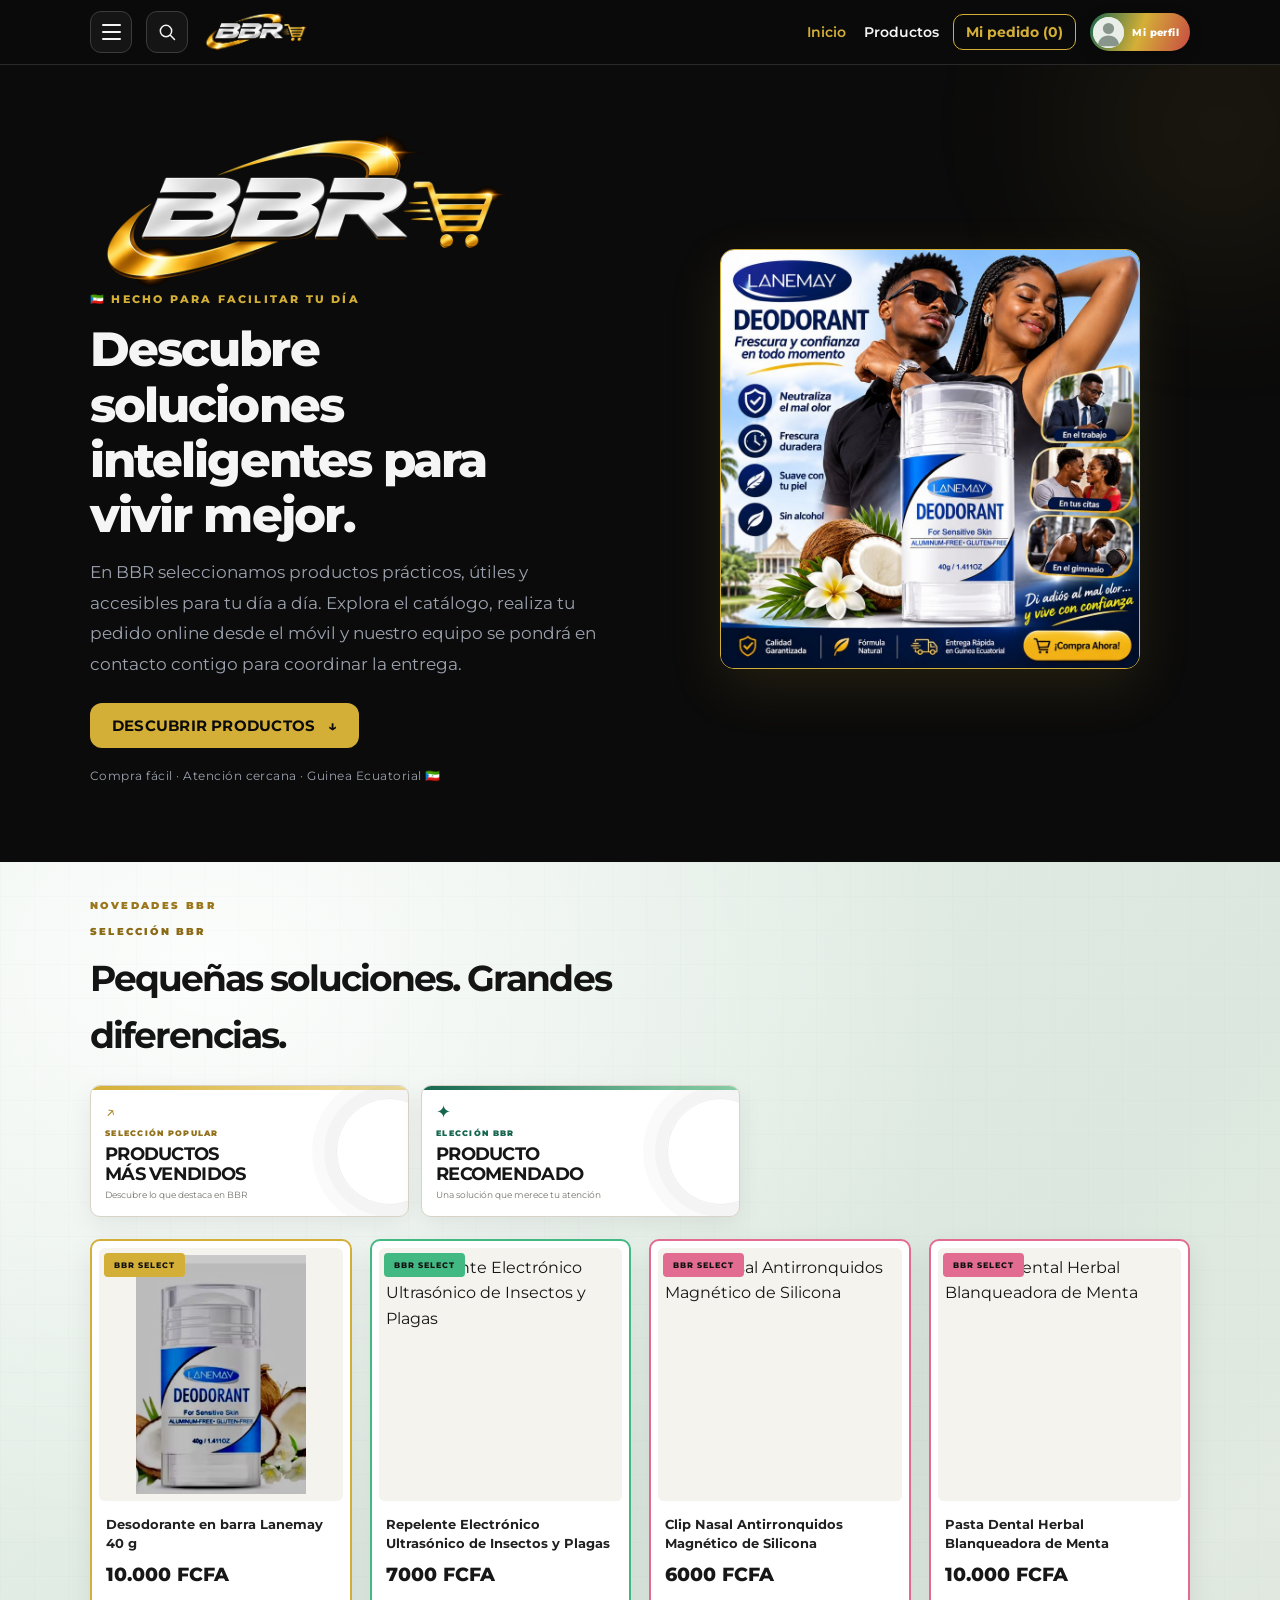
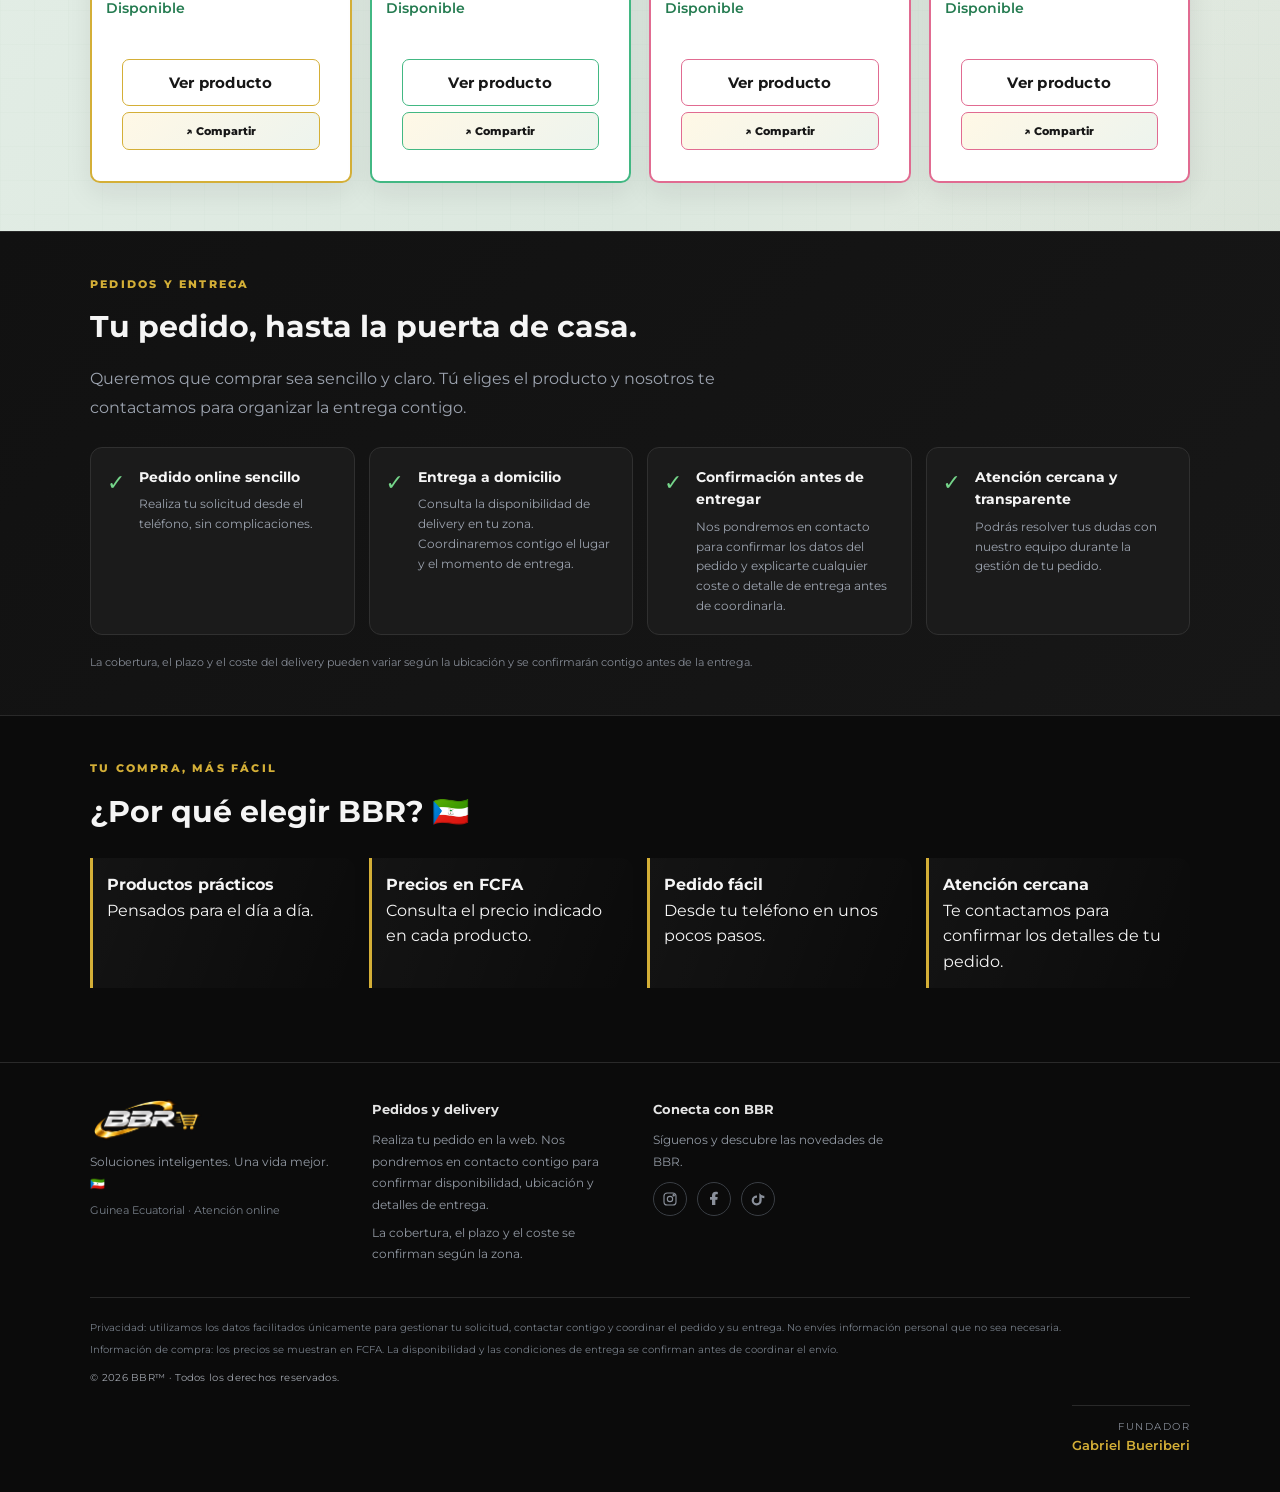
==== commit f2b502ba: "Actualizar versión de app para nuevo producto BBR" ====
--- a/index.html
+++ b/index.html
@@ -45,6 +45,6 @@
   <section><div class="w"><p class="eyebrow">TU COMPRA, MÁS FÁCIL</p><h2>¿Por qué elegir BBR? 🇬🇶</h2><div class="adv"><p><b>Productos prácticos</b>Pensados para el día a día.</p><p><b>Precios en FCFA</b>Consulta el precio indicado en cada producto.</p><p><b>Pedido fácil</b>Desde tu teléfono en unos pocos pasos.</p><p><b>Atención cercana</b>Te contactamos para confirmar los detalles de tu pedido.</p></div></div></section>
 </main>
 <footer id="ft"></footer>
-<script src="app.js?v=20261126-search1"></script>
+<script src="app.js?v=20261126-toothpaste1"></script>
 </body>
 </html>
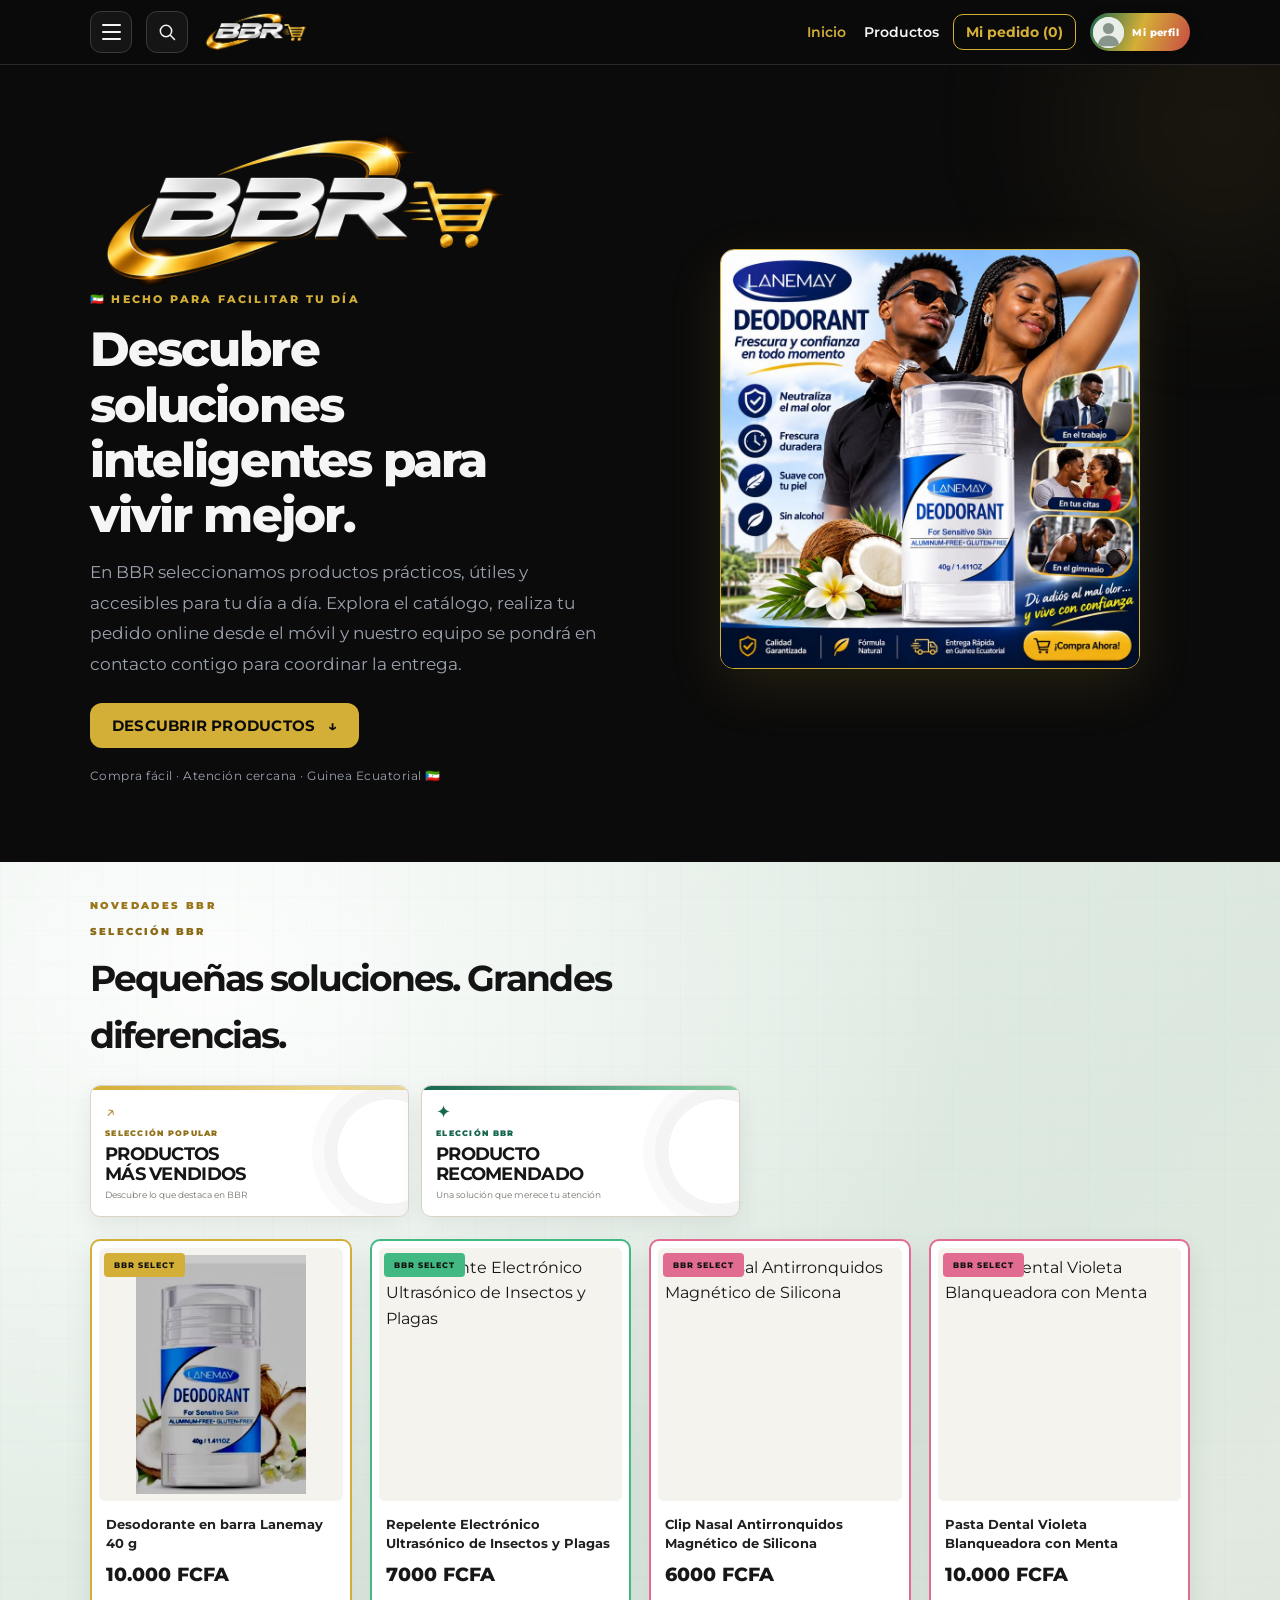
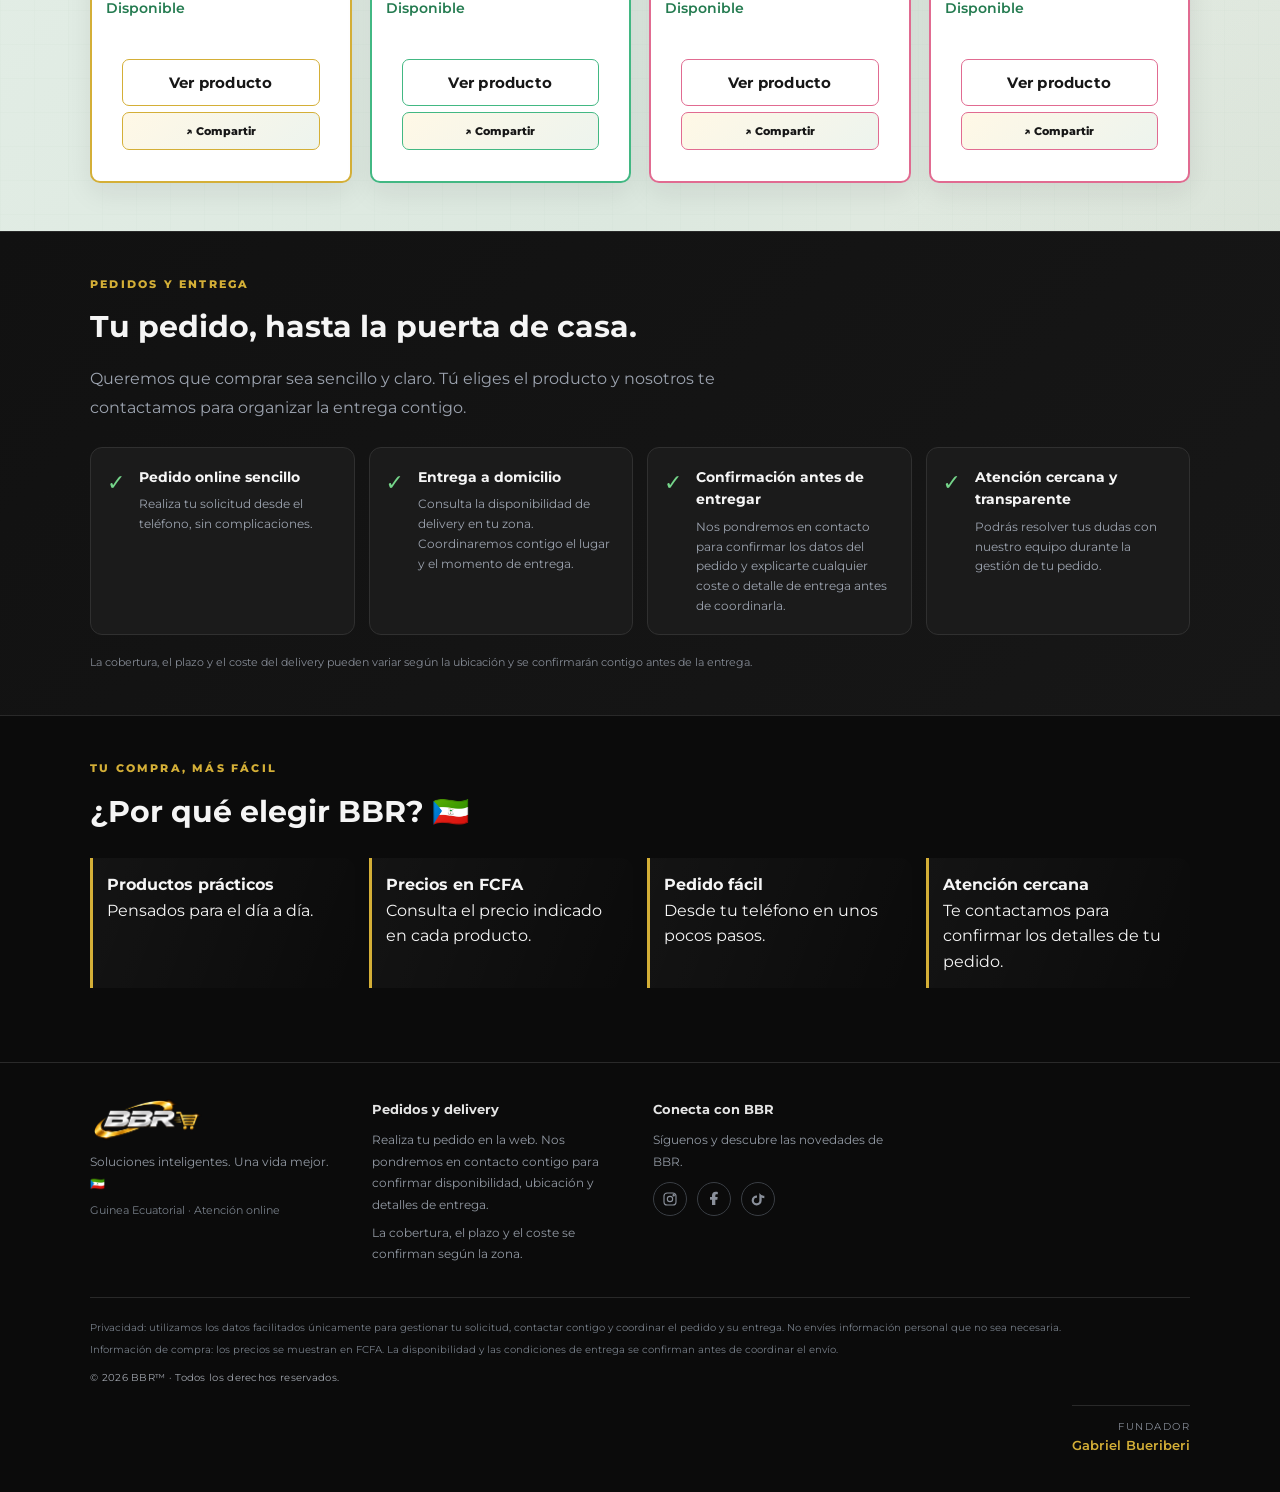
==== commit ede01086: "Actualizar caché para galería violeta de pasta dental" ====
--- a/index.html
+++ b/index.html
@@ -45,6 +45,6 @@
   <section><div class="w"><p class="eyebrow">TU COMPRA, MÁS FÁCIL</p><h2>¿Por qué elegir BBR? 🇬🇶</h2><div class="adv"><p><b>Productos prácticos</b>Pensados para el día a día.</p><p><b>Precios en FCFA</b>Consulta el precio indicado en cada producto.</p><p><b>Pedido fácil</b>Desde tu teléfono en unos pocos pasos.</p><p><b>Atención cercana</b>Te contactamos para confirmar los detalles de tu pedido.</p></div></div></section>
 </main>
 <footer id="ft"></footer>
-<script src="app.js?v=20261126-toothpaste1"></script>
+<script src="app.js?v=20261126-toothpaste2"></script>
 </body>
 </html>
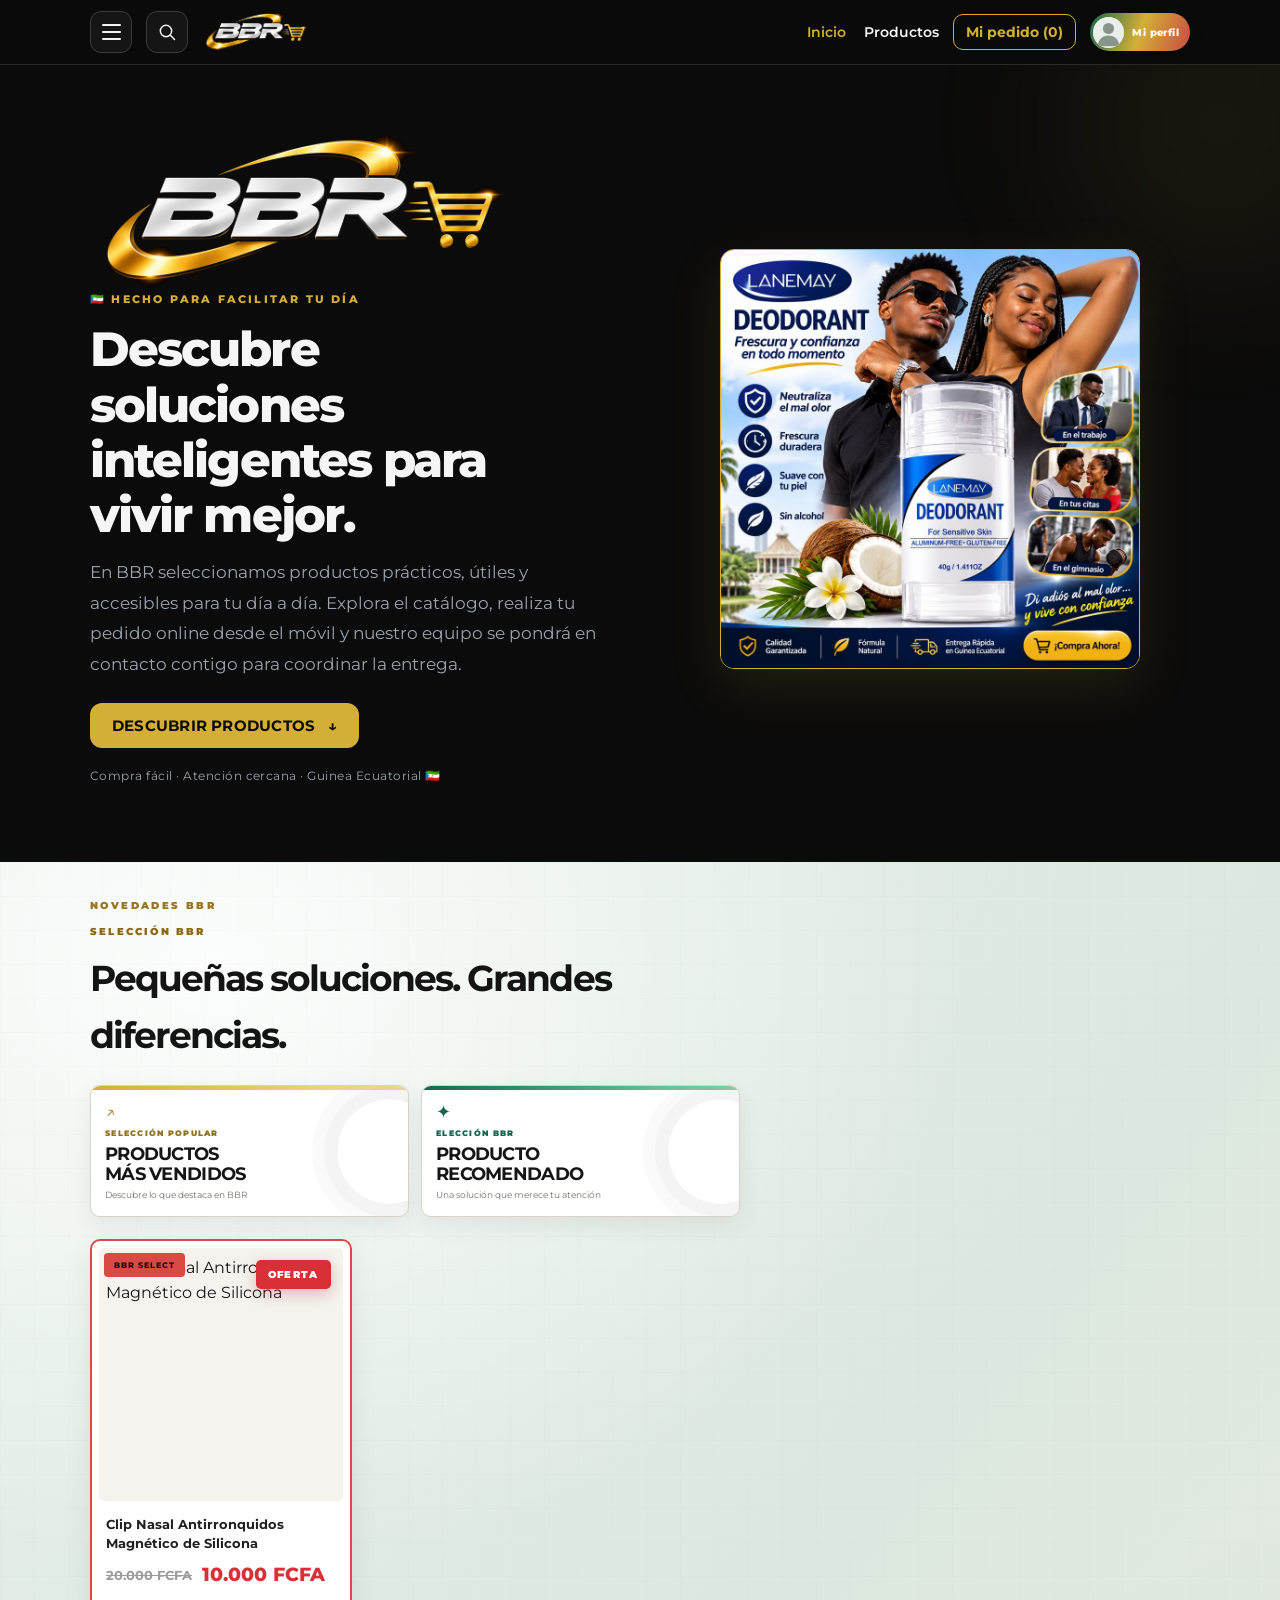
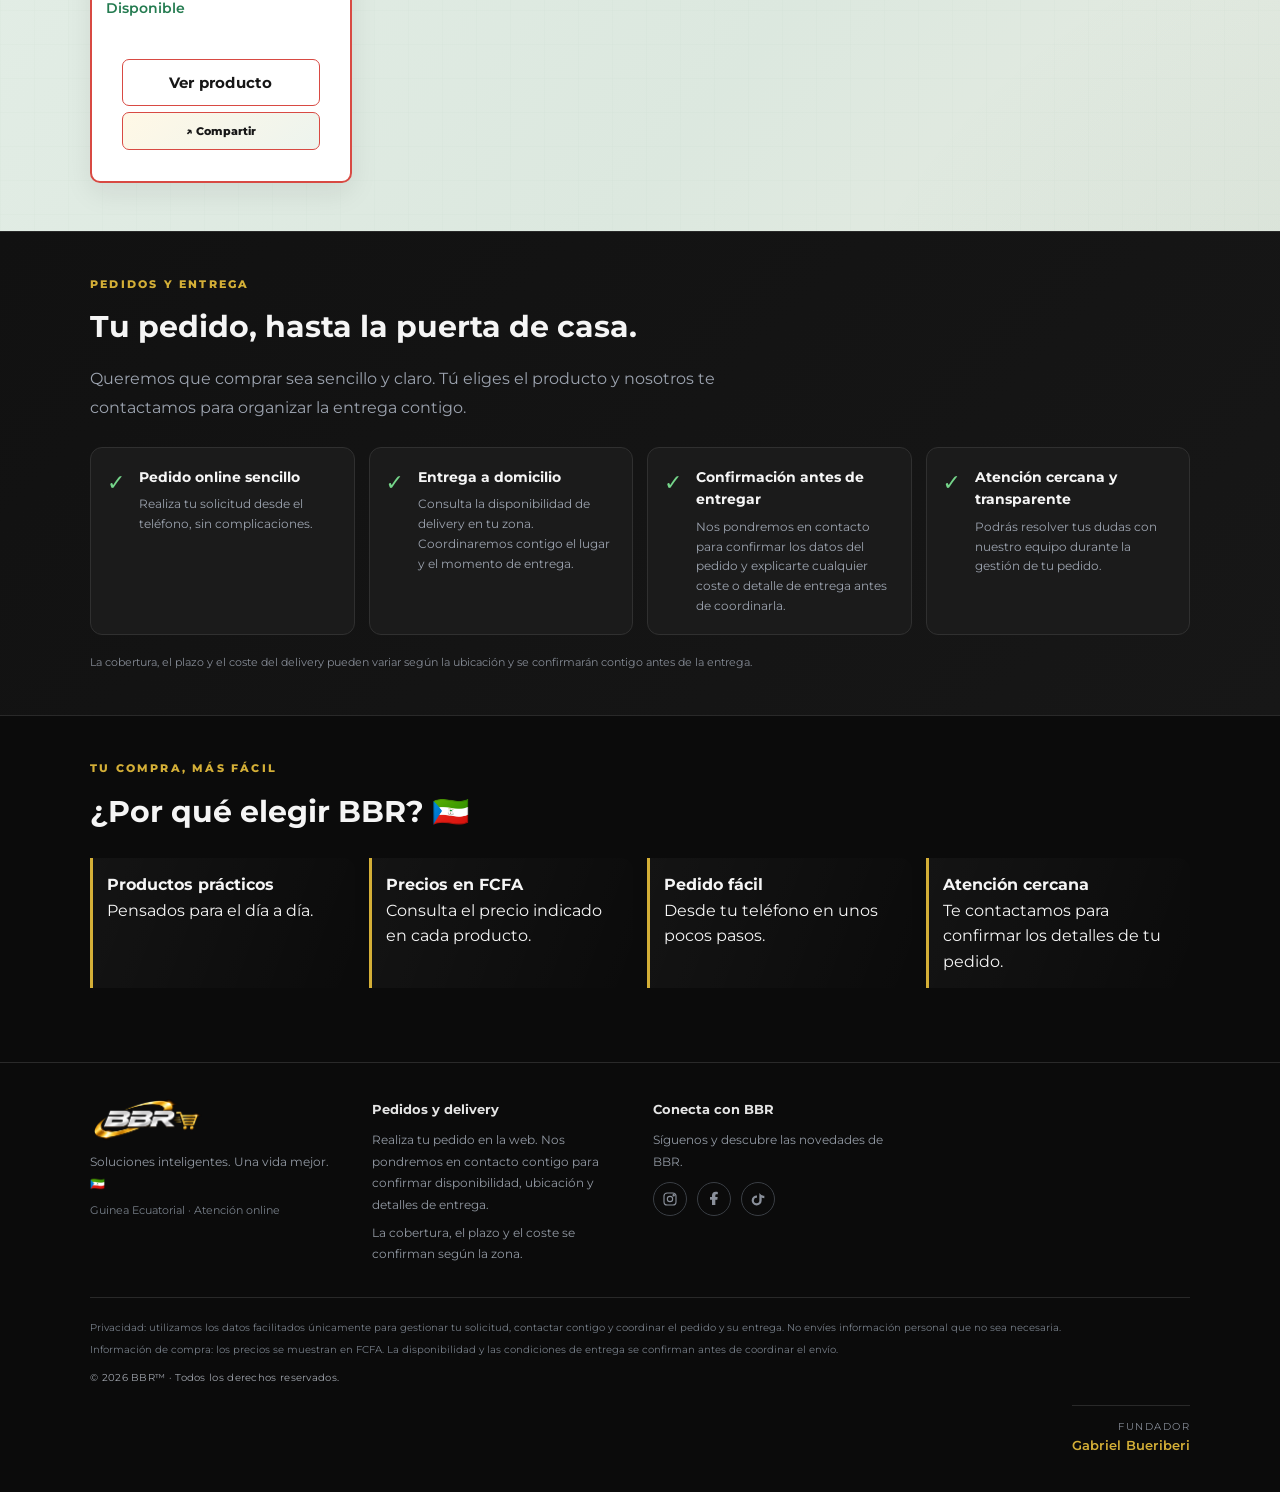
==== commit 08f23828: "Actualizar caché visual de disponibilidad y oferta BBR" ====
--- a/index.html
+++ b/index.html
@@ -9,7 +9,7 @@
 <link rel="preconnect" href="https://fonts.googleapis.com">
 <link rel="preconnect" href="https://fonts.gstatic.com" crossorigin>
 <link href="https://fonts.googleapis.com/css2?family=Montserrat:wght@400;600;700;800&display=swap" rel="stylesheet">
-<link rel="stylesheet" href="styles.css?v=20261126-search1">
+<link rel="stylesheet" href="styles.css?v=20261127-stock-sale">
 </head>
 <body data-page="home">
 <header id="hd"></header>
@@ -45,6 +45,6 @@
   <section><div class="w"><p class="eyebrow">TU COMPRA, MÁS FÁCIL</p><h2>¿Por qué elegir BBR? 🇬🇶</h2><div class="adv"><p><b>Productos prácticos</b>Pensados para el día a día.</p><p><b>Precios en FCFA</b>Consulta el precio indicado en cada producto.</p><p><b>Pedido fácil</b>Desde tu teléfono en unos pocos pasos.</p><p><b>Atención cercana</b>Te contactamos para confirmar los detalles de tu pedido.</p></div></div></section>
 </main>
 <footer id="ft"></footer>
-<script src="app.js?v=20261126-toothpaste2"></script>
+<script src="app.js?v=20261127-stock-sale"></script>
 </body>
 </html>
--- a/styles.css
+++ b/styles.css
@@ -464,3 +464,13 @@
 .product-back-btn:hover span{transform:translateX(-3px)}
 @media(max-width:520px){.search-toggle{width:40px;height:40px;flex-basis:40px}.bbr-search-panel{left:0;width:min(470px,calc(100vw - 24px));padding:15px}.product-back-row{margin-bottom:14px}}
 @media(prefers-reduced-motion:reduce){.search-toggle,.search-toggle svg,.bbr-search-panel,.bbr-search-result,.product-back-btn,.product-back-btn span{transition:none!important;animation:none!important}}
+
+
+/* BBR: etiqueta roja de oferta y precio rebajado */
+.offer-badge{position:absolute;z-index:4;top:12px;right:12px;display:inline-flex;align-items:center;justify-content:center;padding:8px 12px;background:#d92f36;color:#fff;border-radius:5px;font:900 10px Montserrat,sans-serif;letter-spacing:.13em;box-shadow:0 5px 15px rgba(150,15,25,.25)}
+.price-line{display:flex;align-items:center;gap:10px;flex-wrap:wrap}
+.price-line del{color:#9b9b9b;font-size:13px;font-weight:700}
+.price-line .price{color:#d92f36;font-size:21px}
+.detail-price-wrap{display:flex;align-items:center;gap:12px;flex-wrap:wrap;margin:10px 0}
+.detail-price-wrap .offer-badge{position:static}
+.featured-section .price-line .price{color:#d92f36}
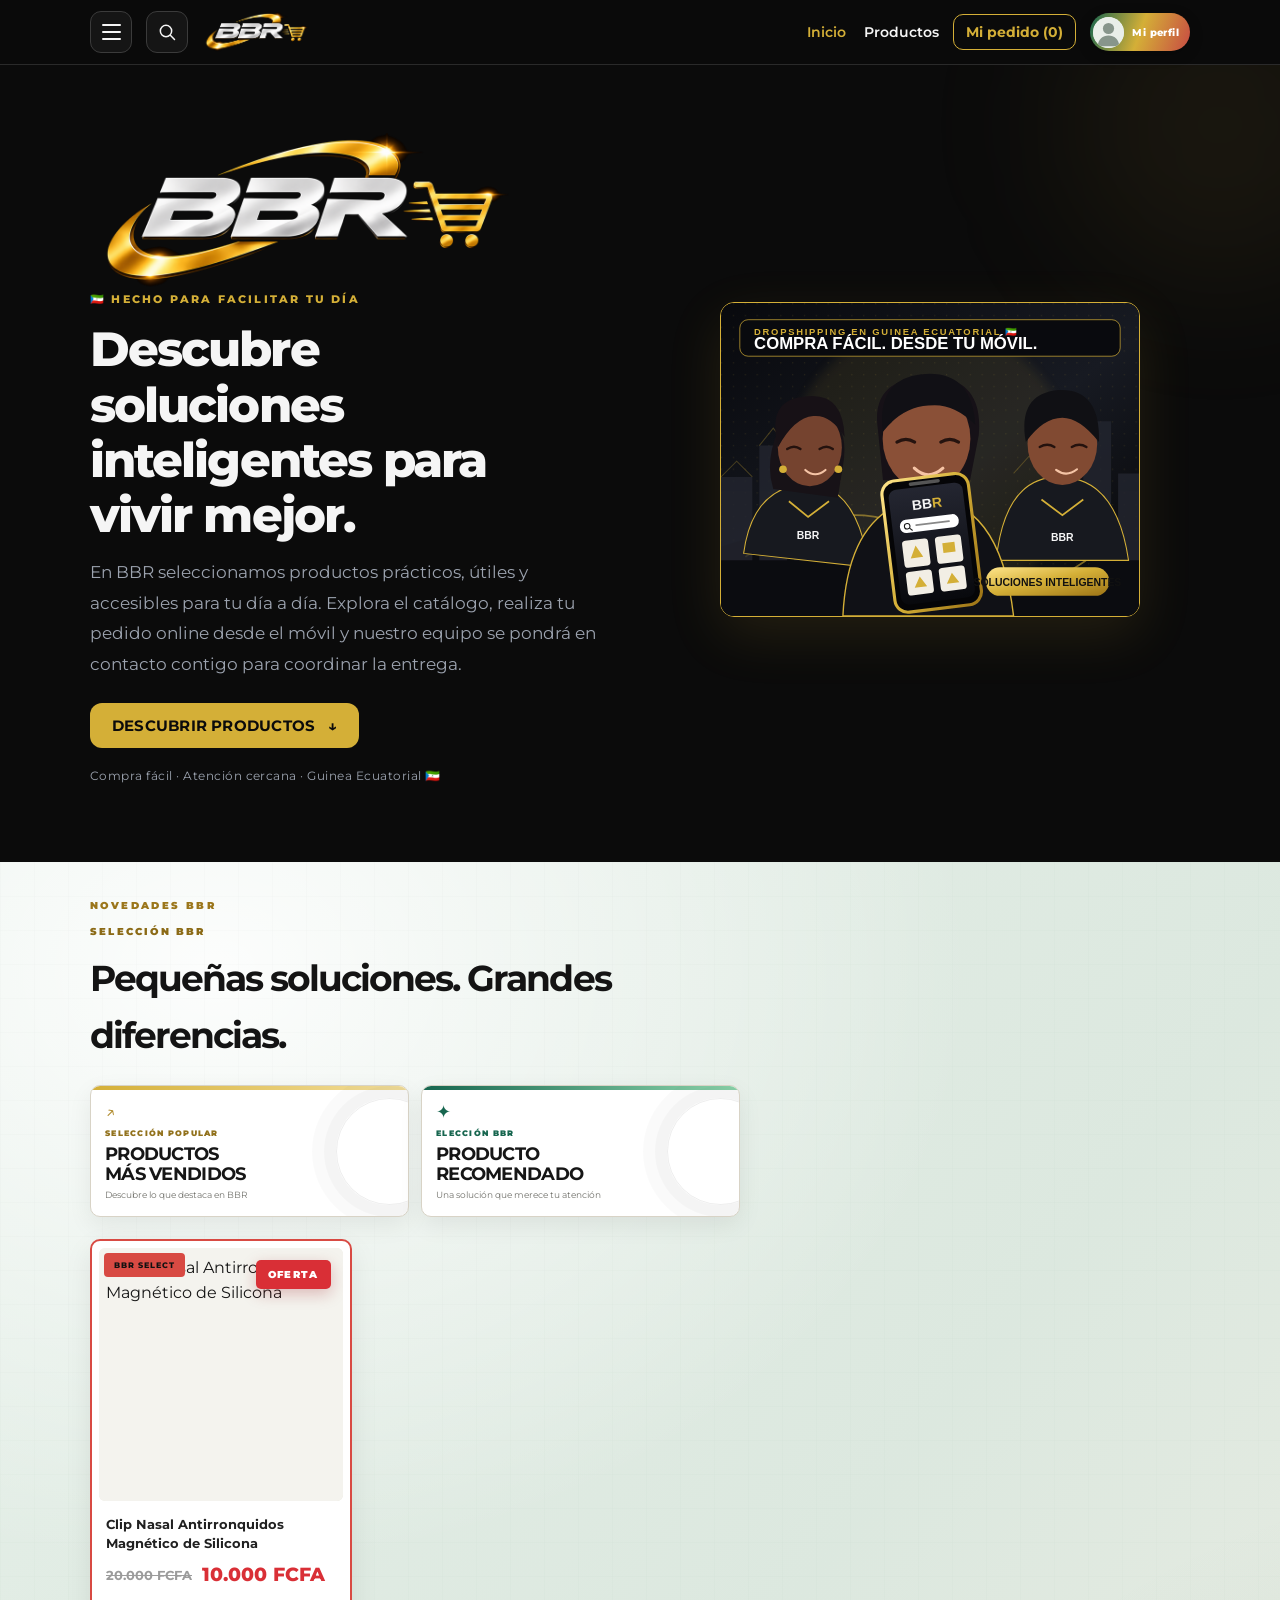
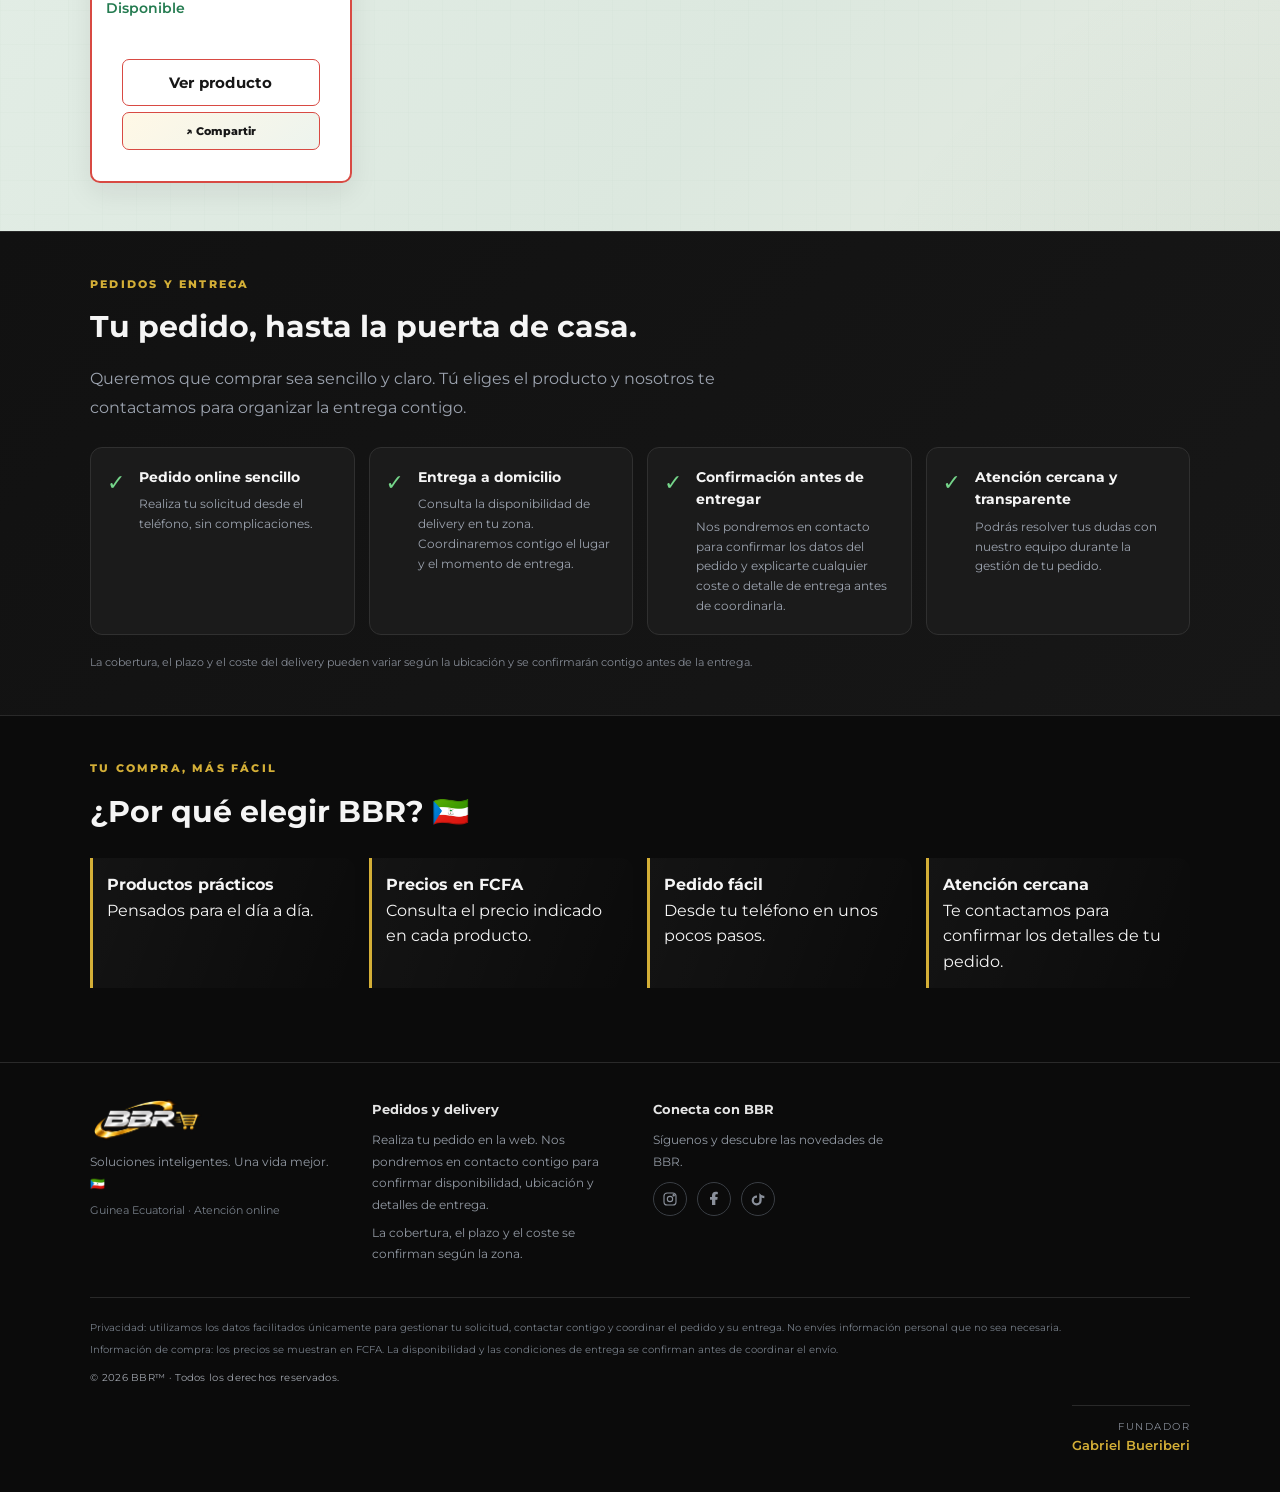
==== commit dcdf7476: "Replace homepage product poster with custom BBR Guinea banner" ====
--- a/index.html
+++ b/index.html
@@ -24,7 +24,7 @@
         <a class="btn hero-cta" href="#productos">DESCUBRIR PRODUCTOS <span aria-hidden="true">↓</span></a>
         <p class="hero-note">Compra fácil · Atención cercana · Guinea Ecuatorial 🇬🇶</p>
       </div>
-      <div class="frame"><img src="cartel.jpg" alt="Producto destacado de BBR"></div>
+      <div class="frame"><img src="banner-bbr.svg" alt="Jóvenes guineanos descubriendo productos desde el móvil en la tienda online BBR"></div>
     </div>
   </div>
   <section class="featured-section" id="productos"><div class="w products-reveal"><p class="eyebrow">SELECCIÓN BBR</p><h2>Pequeñas soluciones. Grandes diferencias.</h2><div class="product-highlights" aria-label="Selecciones BBR"><a class="highlight-tile best-seller" href="#productos"><span class="highlight-icon">↗</span><small>SELECCIÓN POPULAR</small><strong>PRODUCTOS<br>MÁS VENDIDOS</strong><span>Descubre lo que destaca en BBR</span></a><a class="highlight-tile recommended" href="#productos"><span class="highlight-icon">✦</span><small>ELECCIÓN BBR</small><strong>PRODUCTO<br>RECOMENDADO</strong><span>Una solución que merece tu atención</span></a></div><div class="grid" id="feat"></div></div></section>
@@ -45,6 +45,6 @@
   <section><div class="w"><p class="eyebrow">TU COMPRA, MÁS FÁCIL</p><h2>¿Por qué elegir BBR? 🇬🇶</h2><div class="adv"><p><b>Productos prácticos</b>Pensados para el día a día.</p><p><b>Precios en FCFA</b>Consulta el precio indicado en cada producto.</p><p><b>Pedido fácil</b>Desde tu teléfono en unos pocos pasos.</p><p><b>Atención cercana</b>Te contactamos para confirmar los detalles de tu pedido.</p></div></div></section>
 </main>
 <footer id="ft"></footer>
-<script src="app.js?v=20261127-stock-sale"></script>
+<script src="app.js?v=20261127-offer2"></script>
 </body>
 </html>
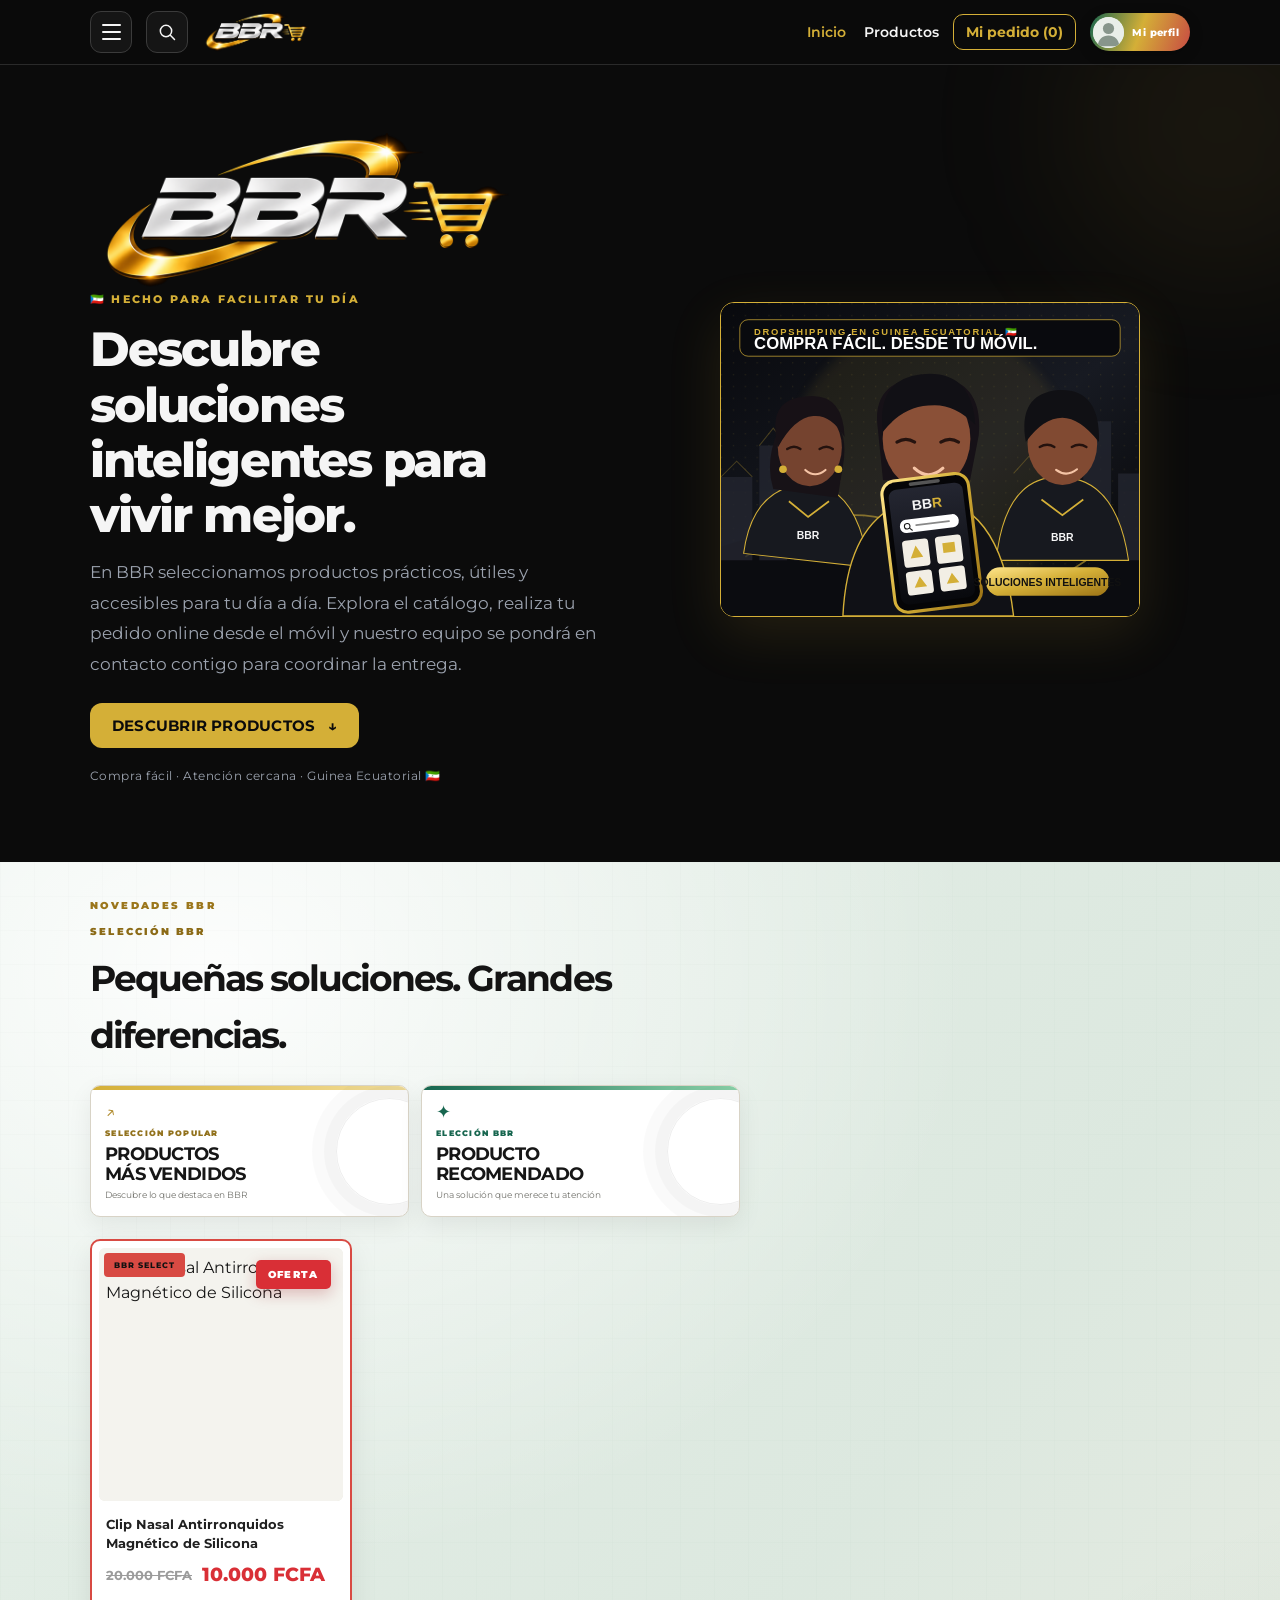
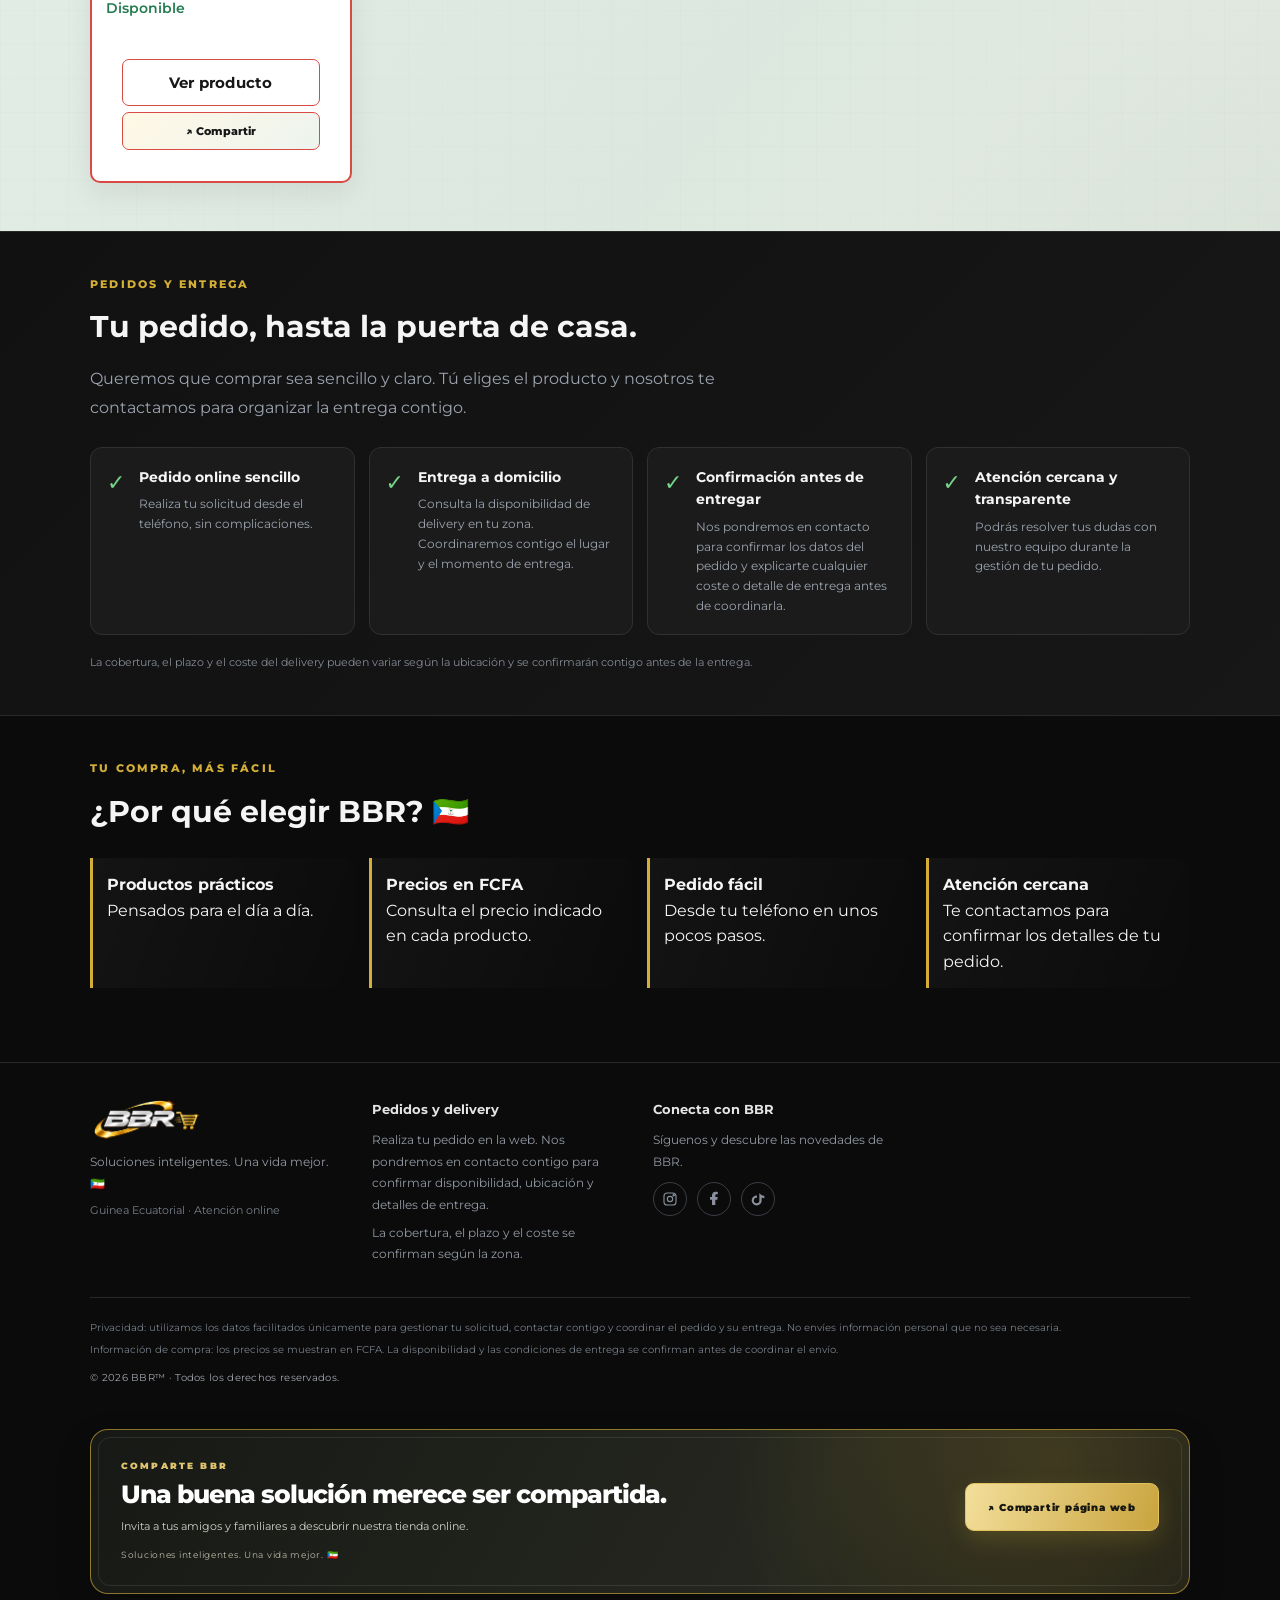
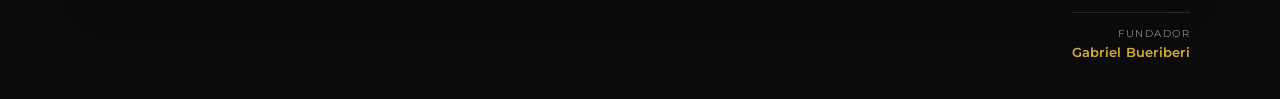
==== commit 9673456e: "Actualizar caché para compartir BBR y carrito nuevo" ====
--- a/index.html
+++ b/index.html
@@ -9,7 +9,7 @@
 <link rel="preconnect" href="https://fonts.googleapis.com">
 <link rel="preconnect" href="https://fonts.gstatic.com" crossorigin>
 <link href="https://fonts.googleapis.com/css2?family=Montserrat:wght@400;600;700;800&display=swap" rel="stylesheet">
-<link rel="stylesheet" href="styles.css?v=20261127-stock-sale">
+<link rel="stylesheet" href="styles.css?v=20261128-share-cart1">
 </head>
 <body data-page="home">
 <header id="hd"></header>
@@ -45,6 +45,6 @@
   <section><div class="w"><p class="eyebrow">TU COMPRA, MÁS FÁCIL</p><h2>¿Por qué elegir BBR? 🇬🇶</h2><div class="adv"><p><b>Productos prácticos</b>Pensados para el día a día.</p><p><b>Precios en FCFA</b>Consulta el precio indicado en cada producto.</p><p><b>Pedido fácil</b>Desde tu teléfono en unos pocos pasos.</p><p><b>Atención cercana</b>Te contactamos para confirmar los detalles de tu pedido.</p></div></div></section>
 </main>
 <footer id="ft"></footer>
-<script src="app.js?v=20261127-offer2"></script>
+<script src="app.js?v=20261128-share-cart1"></script>
 </body>
 </html>
--- a/styles.css
+++ b/styles.css
@@ -474,3 +474,85 @@
 .detail-price-wrap{display:flex;align-items:center;gap:12px;flex-wrap:wrap;margin:10px 0}
 .detail-price-wrap .offer-badge{position:static}
 .featured-section .price-line .price{color:#d92f36}
+
+
+/* BBR product detail refresh: ficha compacta, visual y orientada a compra */
+body[data-page="prod"] main>section{padding:28px 0 52px;background:radial-gradient(ellipse at 12% 8%,rgba(212,175,55,.10),transparent 34%),linear-gradient(145deg,#f6f5ef,#e9eee8)}
+body[data-page="prod"] #pd{display:grid;grid-template-columns:1fr;gap:14px;align-items:start}
+body[data-page="prod"] .product-back-row{grid-column:1/-1;margin:0 0 3px}
+.product-layout{display:grid;grid-template-columns:minmax(0,1.04fr) minmax(0,.96fr);gap:clamp(18px,3vw,34px);align-items:start}
+.product-info{min-width:0;padding:clamp(18px,2.8vw,30px);border:1px solid #e1ddcf;border-radius:18px;background:rgba(255,255,255,.94);box-shadow:0 18px 45px rgba(24,34,26,.09);color:#171a17}
+.product-kicker{font:900 9px Montserrat,sans-serif;letter-spacing:.2em;color:#92721e;margin-bottom:10px}
+body[data-page="prod"] .product-title{font-size:clamp(23px,3.2vw,36px);line-height:1.12;letter-spacing:-.045em;color:#171a17;margin:0 0 12px}
+body[data-page="prod"] .detail-price-wrap{margin:12px 0 8px}
+body[data-page="prod"] .detail-price-wrap .price{font-size:clamp(25px,3vw,34px);font-weight:900}
+.product-stock{font:800 10px Montserrat,sans-serif;letter-spacing:.08em;margin:9px 0 15px}
+.product-stock.ok{color:#247b50}.product-stock.no{color:#c53238}
+.product-desc{font-size:13px;line-height:1.75;color:#62685f;margin:0 0 17px}
+.product-buy-panel{padding:15px;border-radius:13px;background:linear-gradient(135deg,#f7f5ec,#edf3ed);border:1px solid #e2ddcc}
+.product-quantity-row{display:flex;align-items:center;justify-content:space-between;gap:12px;font-size:12px;font-weight:800;color:#31382f}
+.product-quantity-row .qty{background:#fff;border:1px solid #e1ddcf;border-radius:10px;padding:3px}
+.product-quantity-row .qty button{width:34px;height:34px;color:#735b1a;border-color:#d6c58e}
+body[data-page="prod"] .tot{margin:12px 0 13px;font-size:17px;color:#171a17}
+.product-buy-actions{display:grid;grid-template-columns:1fr 1fr;gap:9px}
+.product-buy-actions .btn{min-height:47px;display:flex;align-items:center;justify-content:center;text-align:center;border-radius:9px;font-size:10px;line-height:1.35;padding:10px}
+.product-buy-actions .btn.s{background:#fff;color:#1d3829;border:1px solid #b9c9bc}
+.product-buy-actions .btn:not(.s){background:linear-gradient(110deg,#171a17,#303a30);color:#fff;border:1px solid #d4af37}
+.product-buy-actions .btn:disabled{opacity:.4;cursor:not-allowed}
+.product-info .detail-share{margin-top:13px;width:100%;min-height:42px;background:#fff;color:#6d571a;border-color:#e1d4aa}
+.product-info .mut{font-size:11px;line-height:1.5;margin:9px 0 0}
+body[data-page="prod"] .bbr-gallery,body[data-page="prod"] .product-layout>.frame{position:relative;top:auto;align-self:start;max-width:none;border-radius:18px;padding:10px;background:#fff;border:1px solid #e1ddcf;box-shadow:0 18px 45px rgba(24,34,26,.09)}
+body[data-page="prod"] .bbr-gallery-slide{aspect-ratio:1.12/1}
+body[data-page="prod"] .product-layout>.frame img{width:100%;max-height:560px;object-fit:contain;display:block}
+@media(max-width:700px){
+ body[data-page="prod"] main>section{padding:17px 0 35px}
+ .product-layout{grid-template-columns:minmax(0,1fr);gap:12px}
+ body[data-page="prod"] .bbr-gallery,body[data-page="prod"] .product-layout>.frame{padding:7px;border-radius:13px}
+ body[data-page="prod"] .bbr-gallery-slide{aspect-ratio:1.35/1}
+ .product-info{padding:17px;border-radius:14px}
+ body[data-page="prod"] .product-title{font-size:24px}
+ .product-desc{font-size:12px;line-height:1.6;margin-bottom:12px}
+ .product-buy-panel{padding:12px}
+ .product-buy-actions{grid-template-columns:1fr 1fr}
+}
+@media(max-width:370px){.product-buy-actions{grid-template-columns:1fr}.product-buy-actions .btn{min-height:43px}}
+@media(prefers-reduced-motion:reduce){.product-info,.product-buy-actions .btn{transition:none!important}}
+
+
+/* BBR footer share: invitación elegante para compartir la tienda */
+.footer-share{grid-column:1/-1;position:relative;isolation:isolate;overflow:hidden;display:grid;grid-template-columns:minmax(0,1fr) auto;align-items:center;gap:8px 24px;margin:12px 0 4px;padding:clamp(20px,3vw,30px);border:1px solid rgba(212,175,55,.62);border-radius:18px;background:radial-gradient(circle at 88% 18%,rgba(212,175,55,.18),transparent 34%),linear-gradient(120deg,#171916,#25271f 65%,#171916);color:#fff;box-shadow:0 16px 38px rgba(0,0,0,.13)}
+.footer-share:before{content:"";position:absolute;z-index:-1;inset:7px;border:1px solid rgba(255,255,255,.09);border-radius:12px;pointer-events:none}
+.footer-share-kicker{grid-column:1/-1;color:#e2c66f;font:900 9px Montserrat,sans-serif;letter-spacing:.24em}
+.footer-share>strong{font:800 clamp(17px,2.6vw,25px)/1.2 Montserrat,sans-serif;letter-spacing:-.04em}
+.footer-share>p{grid-column:1;color:#d1d2c9;font-size:11px;line-height:1.7;margin:0;max-width:560px}
+.footer-share-btn{grid-column:2;grid-row:2/4;min-height:48px;padding:0 22px;border:1px solid #e0c15d;border-radius:9px;background:linear-gradient(110deg,#f3df9b,#c9a43e);color:#171711;font:900 10px Montserrat,sans-serif;letter-spacing:.08em;cursor:pointer;box-shadow:0 8px 22px rgba(212,175,55,.18);transition:transform .25s,box-shadow .25s,filter .25s}
+.footer-share-btn:hover,.footer-share-btn:focus-visible{transform:translateY(-3px);box-shadow:0 13px 28px rgba(212,175,55,.3);filter:brightness(1.06)}
+.footer-share-btn:active{transform:scale(.97)}
+.footer-share>small{grid-column:1/-1;color:#bdb9a8;font-size:9px;letter-spacing:.08em;margin-top:5px}
+
+/* Carrito BBR: artículos en cápsulas horizontales blanco y dorado */
+#lines{display:grid;gap:13px;align-items:stretch}
+#lines .bbr-cart-pill{position:relative;display:grid;grid-template-columns:minmax(0,1fr) auto auto auto;align-items:center;gap:clamp(9px,2vw,18px);min-width:0;margin:0;padding:13px 17px;border:1px solid rgba(190,155,57,.58);border-radius:25px;background:linear-gradient(110deg,#fff 0%,#fffefa 58%,#fbf6e7 100%);color:#20221d;box-shadow:0 7px 20px rgba(24,30,22,.055),inset 0 1px 0 rgba(255,255,255,.95);transition:border-color .25s,box-shadow .28s,transform .28s,background .28s}
+#lines .bbr-cart-pill:before{content:"";position:absolute;inset:-1px;border-radius:inherit;padding:1px;background:linear-gradient(115deg,rgba(212,175,55,.12),var(--cart-accent,#d4af37),rgba(255,255,255,.9),#d4af37);-webkit-mask:linear-gradient(#fff 0 0) content-box,linear-gradient(#fff 0 0);-webkit-mask-composite:xor;mask-composite:exclude;opacity:.55;pointer-events:none;transition:opacity .25s,filter .25s}
+#lines .bbr-cart-pill:active,#lines .bbr-cart-pill.is-touched{transform:translateY(-2px);border-color:var(--cart-accent,#d4af37);background:linear-gradient(110deg,#fff,#fffdf5);box-shadow:0 0 0 3px rgba(212,175,55,.13),0 0 22px rgba(212,175,55,.24),0 12px 26px rgba(24,30,22,.09)}
+#lines .bbr-cart-pill:active:before,#lines .bbr-cart-pill.is-touched:before{opacity:1;filter:drop-shadow(0 0 5px var(--cart-accent,#d4af37))}
+.cart-pill-product{display:grid;gap:5px;min-width:0}
+.cart-pill-product>b{font-size:12px;line-height:1.4;color:#22251f}
+.cart-pill-product .mut{font-size:10px;color:#77766e}
+#lines .cart-pill-price{white-space:nowrap;color:#92721e;font-size:12px;font-weight:900}
+#lines .bbr-cart-pill .qty{display:flex;align-items:center;gap:3px;padding:3px;border:1px solid #e8dfc5;border-radius:999px;background:#fff}
+#lines .bbr-cart-pill .qty button{width:28px;height:28px;border:0;border-radius:50%;background:#f5f0df;color:#725817;font-weight:900}
+#lines .bbr-cart-pill .qty span{min-width:18px;text-align:center;font-size:11px;font-weight:800}
+#lines .bbr-cart-pill .remove{min-height:31px;padding:0 10px;border:1px solid #eadfce;border-radius:999px;background:#fff;color:#a0443e;font-size:9px;font-weight:800;cursor:pointer;transition:background .2s,border-color .2s}
+#lines .bbr-cart-pill .remove:hover{background:#fff2ef;border-color:#d9a49c}
+@media(max-width:600px){
+ .footer-share{grid-template-columns:minmax(0,1fr);gap:10px;padding:20px 17px}
+ .footer-share-kicker,.footer-share>strong,.footer-share>p,.footer-share-btn,.footer-share>small{grid-column:1;grid-row:auto}
+ .footer-share-btn{width:100%;margin-top:3px}
+ #lines .bbr-cart-pill{grid-template-columns:minmax(0,1fr) auto;gap:9px 12px;padding:13px 14px;border-radius:22px}
+ #lines .cart-pill-product{grid-column:1/-1}
+ #lines .bbr-cart-pill .qty{grid-column:1;justify-self:start}
+ #lines .cart-pill-price{grid-column:2;grid-row:2;justify-self:end}
+ #lines .bbr-cart-pill .remove{grid-column:1/-1;justify-self:end}
+}
+@media(prefers-reduced-motion:reduce){.footer-share-btn,#lines .bbr-cart-pill,#lines .bbr-cart-pill:before,#lines .bbr-cart-pill .remove{transition:none!important}}
